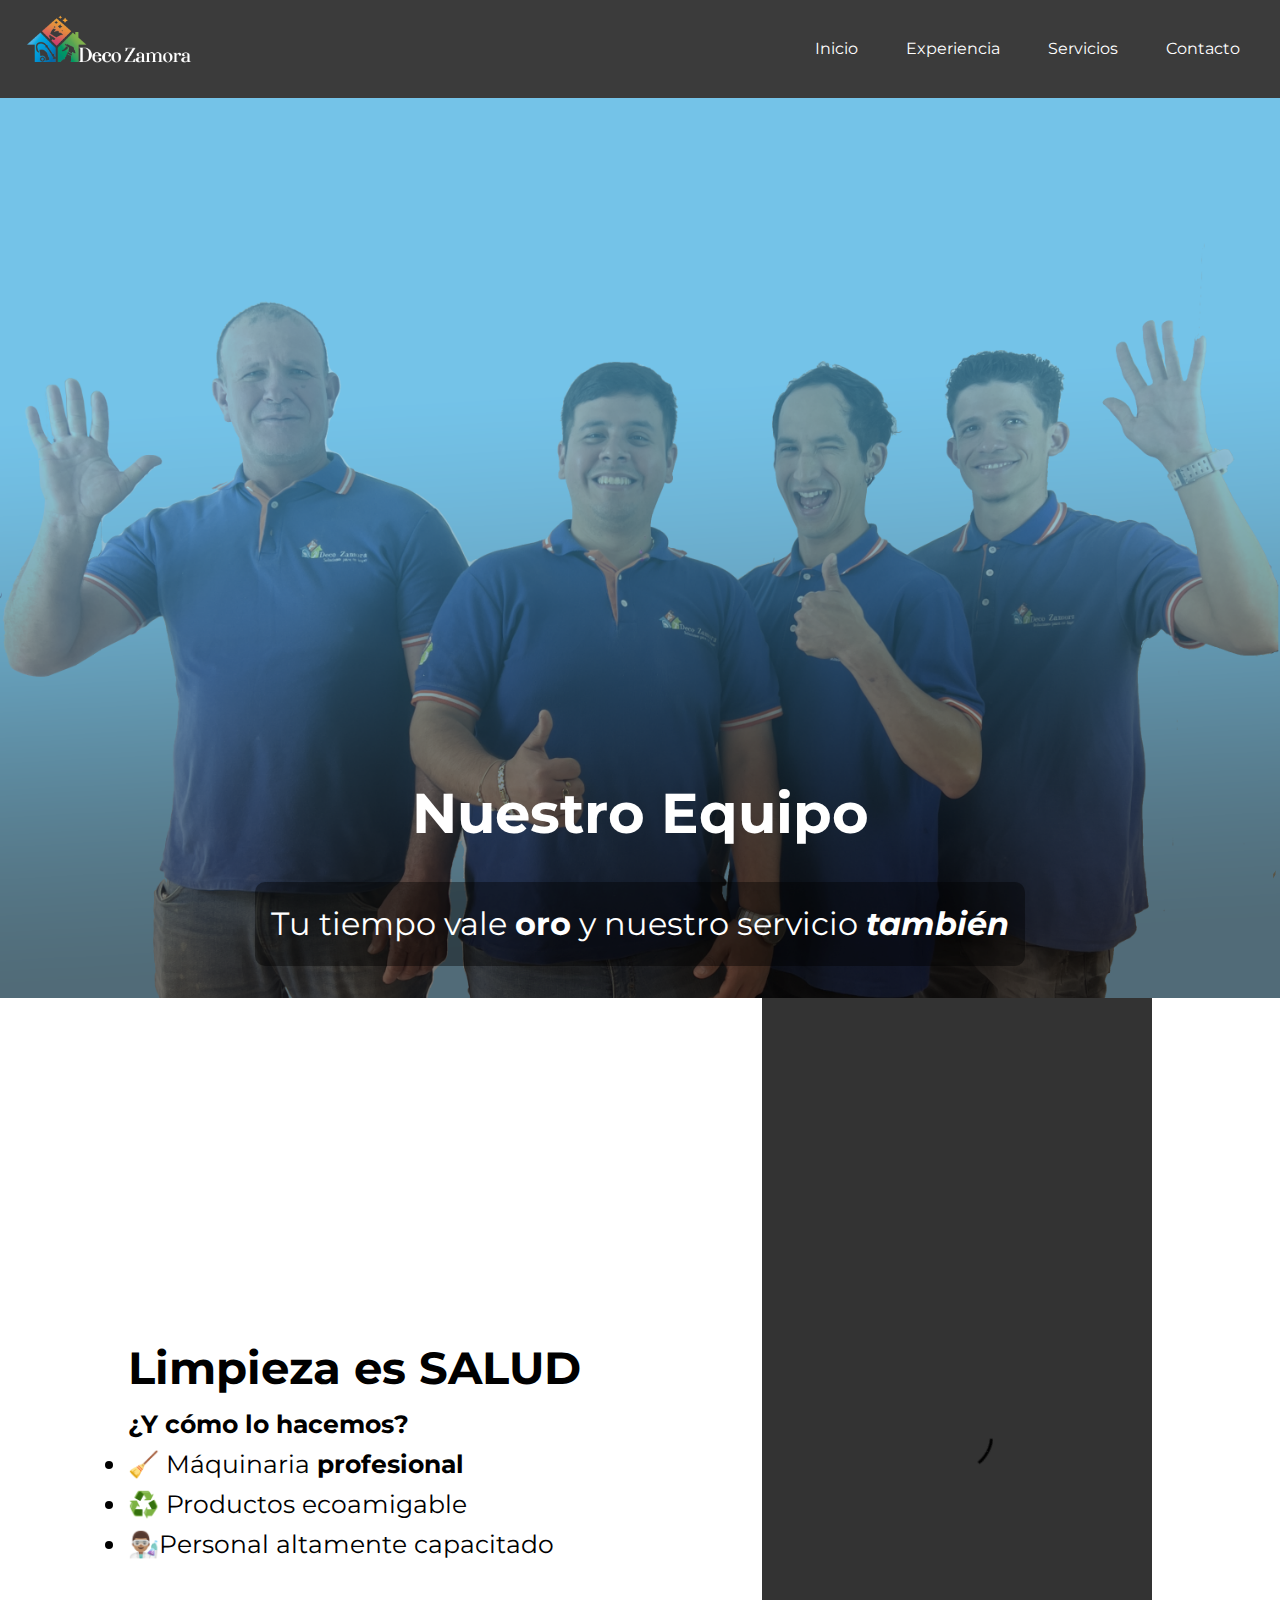
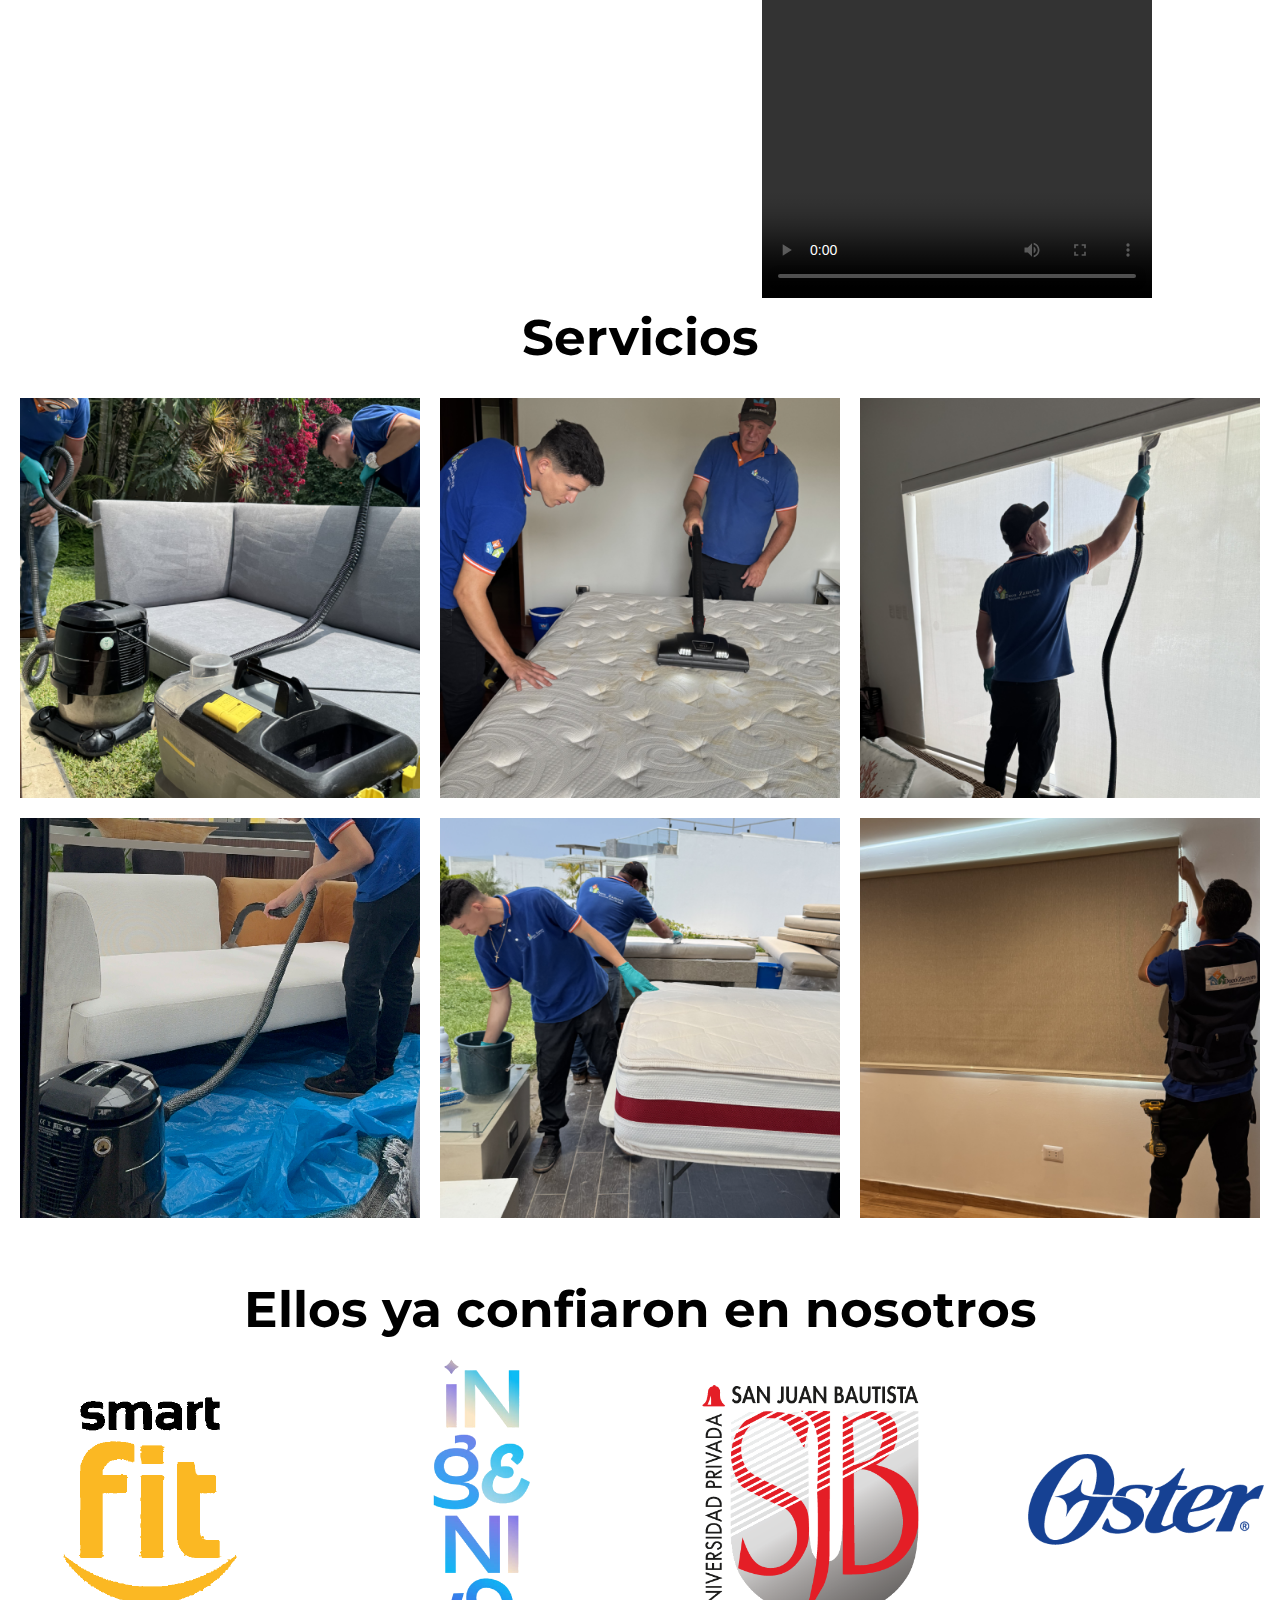
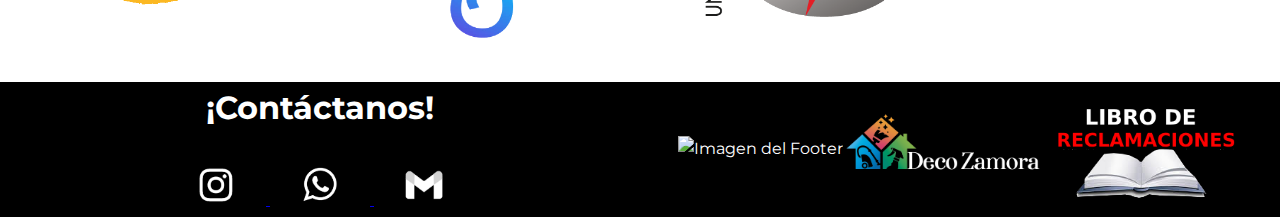
==== index.html @ 2dedcb6c "Update index.html" ====
<!DOCTYPE html>
<html lang="es">
<head>
    <meta charset="UTF-8">
    <meta name="viewport" content="width=device-width, initial-scale=1.0">
    <link href="https://fonts.googleapis.com/css2?family=Montserrat:ital,wght@0,100..900;1,100..900&display=swap" rel="stylesheet">
    <link rel="stylesheet" href="styles.css">
    <link rel="icon" href="favicon.png" type="image/x-icon">
    <title>DecoZamora - Soluciones para tu hogar</title>
</head>

<body>
    <header class="header">
        <div class="logo">
            <img src="DZMLOGO.png" alt="Logo">
        </div>
        <button class="hamburger" aria-label="Toggle menu">
            &#9776; <!-- Este es el símbolo de menú hamburguesa -->
        </button>
        <nav class="nav">
            <a href="#uno">Inicio</a>
            <a href="#dos">Experiencia</a>
            <a href="#tres">Servicios</a>
            <a href="#cuatro">Contacto</a>
        </nav>
    </header>
    <!-- Sección con fondo -->
    <section id="uno" class="hero">
        <div class="hero-text">
            <h1>Nuestro Equipo            </h1>
            <p>Tu tiempo vale <b>oro</b> y nuestro servicio  <b><i>también</i></b></p>
        </div>
    </section>

  <!-- Nueva sección: Experiencia -->
  <section id="dos" class="experiencia">
      <div class="experiencia-container">
          <div class="experiencia-text">
              <h1>Limpieza es SALUD</h1>
              <p><b>¿Y cómo lo hacemos?</b></p>
              <ul>
                  <li>🧹 Máquinaria <b>profesional</b> </li>
                  <li>♻️ Productos ecoamigable</li>
                  <li>👨🏽‍🔬Personal altamente capacitado </li>
              </ul>
          </div>
          <div class="experiencia-image">
              <video class="experiencia-image video" autoplay loop controls>
                    <source src="video.mp4" type="video/mp4">
                    Tu navegador no soporta videos HTML5
                </video>
          </div>
      </div>
  </section>

<!-- Nueva sección: Servicios -->
<section id="tres" class="LosServicios">
    <h1>Servicios</h1>
    <div class="grid-container">
        <div class="grid-item">
            <img src="lavad sillon.webp" alt="Lavado de muebles">
            <div class="overlay">Limpieza profunda</div>
        </div>
        <div class="grid-item">
            <img src="lavado colchon.webp" alt="Lavado de colchones">
            <div class="overlay">Lavado de Colchones</div>
        </div>
        <div class="grid-item">
            <img src="lavado cortinas.webp" alt="Aspirado de cortinas">
            <div class="overlay">Renovación de cortinas</div>
        </div>
        <div class="grid-item">
            <img src="lavado en int.webp" alt="Lavado de muebles en interior">
            <div class="overlay">Cuidamos tus espacios</div>
        </div>
        <div class="grid-item">
            <img src="lavadoext.webp" alt="Casa de playa">
            <div class="overlay">Limpieza de casas de playa</div>
        </div>
        <div class="grid-item">
            <img src="INSTROLLER2.webp" alt="Instalacion de rollers">
            <div class="overlay">Instalaciones de rollers</div>
        </div>
    </div>
</section>
<section id="cuatro" class="Afiliados">
    <div class="carousel-container">
        <H1>Ellos ya confiaron en nosotros</H1>
        <div class="carousel" id="carousel">            
            <img src="fit.webp" alt="Limpieza de gimnasio lavado de máquinas de ejercicios">
            <img src="ingenio.webp" alt="Lavado de disfraces botargas muñecos">
            <img src="SJB.webp" alt="Limpieza de equipos médicos y desinfección">
            <img src="OSTER.webp" alt="oster.com.pe">
            <img src="STAR.webp" alt="blue star group bsg.global">
            <img src="INANDES.webp" alt="inandes efinandes.com">
            <img src="DONAMERICO.webp" alt="don americo">
            <img src="marinacoast.webp" alt="marina coast marinacoastperu.com">
            <img src="CEPES.webp" alt="centro de estudios sociales cepes.org.pe">
            <img src="NEWELL.webp" alt="newel newellbrands">   
            <img src="VPC.webp" alt="Limpieza de lounge resort">
            <img src="aboga.webp" alt="Limpieza de oficinas">
            <img src="JP.webp" alt="limpieza de equipo deportivo">    
        </div>
    </div>
</section>
<!-- Nueva sección: Redes Sociales -->
<footer class="footer">
    <div class="footer-container">
        <div class="columna-izquierda">
            <div class="fila-superior">
                <h1>¡Contáctanos!</h1>
            </div>
            <div class="fila-inferior">
                <div class="columna">
                    <a href="https://www.instagram.com/deco_zamora?utm_source=ig_web_button_share_sheet&igsh=ZDNlZDc0MzIxNw==" target="_blank">
                    <img src="ITAGRAM.webp" alt="Imagen del Footer" class="rdicon">
                    </a>
                    
                    <a href="https://web.whatsapp.com/send/?phone=51988894062&text=Los+Necesito&type=phone_number&app_absent=0" target="_blank">
                    <img src="WAZAP.webp" alt="Imagen del Footer" class="rdicon">
                    </a>
               
                    <a href="https://mail.google.com/mail/?view=cm&fs=1&to=Decoracioneszamora@gmail.com&su=Asunto%20Ejemplo&body=Hola,%los%20necesito!!" target="_blank">
                    <img src="GMAIL.webp" alt="Contacto gmail" class="rdicon">
                    </a>
                </div>
            </div>
        </div>
        <div class="columna-derecha">
            <img src="ZMD.png" alt="Imagen del Footer" class="imagen-footer">
            
            <img src="DZMLOGO.png" alt="Imagen del Footer" class="imagen-footer">

            <a href="reclamos.html">
                <img src="reclama1.webp" alt="Realizar un reclamo" class="imagen-footer">
            </a>
        </div>
    </div>
</footer>
<script>
    
document.querySelector('.hamburger').addEventListener('click', function() {
    const nav = document.querySelector('.nav');
    nav.classList.toggle('active'); // Alterna la clase 'active' al hacer clic
});

document.querySelectorAll('.nav a').forEach(anchor => {
    anchor.addEventListener('click', function(e) {
        e.preventDefault(); // Evita el comportamiento predeterminado del enlace

        const targetId = this.getAttribute('href'); // Obtiene el ID del objetivo
        const targetElement = document.querySelector(targetId); // Selecciona el elemento objetivo

        // Desplazamiento suave
        targetElement.scrollIntoView({
            behavior: 'smooth', // Desplazamiento suave
            block: 'start' // Alineación al inicio de la sección
        });
    });
});

document.addEventListener("DOMContentLoaded", function() {
    let video = document.querySelector(".experiencia-image video");

    if (!video) return; // Evita errores si el video no está presente

    let observer = new IntersectionObserver(entries => {
        entries.forEach(entry => {
            if (entry.isIntersecting) {
                video.muted = true; // Asegura que el video esté silenciado (necesario en móviles)
                video.play().catch(error => console.log("No se pudo reproducir automáticamente:", error));
                observer.disconnect();
            }
        });
    });

    video.addEventListener("canplaythrough", () => {
        observer.observe(video);
    });
});

</script>
</body>
</html>
---- styles.css ----
* {
    margin: 0;
    padding: 0;
    box-sizing: border-box;
}



body {
    font-family: 'Montserrat', sans-serif;
    line-height: 1.6;
    overflow-x: hidden;
}

/* Header Responsive */
.header {
    display: flex;
    flex-wrap: wrap;
    align-items: center;
    justify-content: space-between;
    padding: 0rem 1.5rem;
    background-color: rgba(10, 10, 10, 0.8);
    position: relative;
}

.logo img {
    height: 90px;
    width: auto;
}

.nav {
    display: flex;
    gap: 1rem;
    flex-wrap: wrap;
    justify-content: center;
}

.nav a {
    color: white;
    text-decoration: none;
    font-size: 1rem;
    padding: 0.5rem 1rem;
    transition: all 0.3s ease;
}

.nav a:hover {
    background-color: #555;
    border-radius: 5px;
}
/* Ocultar el menú en móviles */
.nav {
    display: none; /* Oculta el menú por defecto */
}

/* Estilo del botón hamburguesa */
.hamburger {
    background: none;
    border: none;
    color: white;
    font-size: 2rem; /* Tamaño del icono */
    cursor: pointer;
}

/* Mostrar el menú cuando se activa */
.nav.active {
    display: flex; /* Muestra el menú cuando se activa */
    flex-direction: column; /* Coloca los enlaces uno debajo del otro */
}

/* Ajustes para el menú en móviles */
@media (max-width: 768px) {
    .nav {
        width: 100%; /* Asegura que ocupe todo el ancho */
        background-color: rgba(10, 10, 10, 0.8); /* Fondo del menú */
        position: absolute; /* Posiciona el menú sobre otros elementos */
        top: 98px; /* Ajusta según la altura del header */
        left: 0;
        z-index: 1000; /* Asegura que esté por encima de otros elementos */
        display: none; /* Oculta por defecto */
        padding: 1rem; /* Espaciado interno */
        border-radius: 5px; /* Esquinas redondeadas */
    }

    .nav a {
        padding: 0.5rem; /* Espaciado interno para los enlaces en móviles */
        text-align: center; /* Centra el texto en los enlaces */
    }
}/* Ocultar el menú hamburguesa en pantallas grandes */
@media (min-width: 768px) {
    .hamburger {
        display: none; /* Oculta el botón en pantallas grandes */
    }

    .nav {
        display: flex !important; /* Asegura que el menú esté siempre visible en desktop */
        flex-direction: row;
        gap: 1rem;
    }
}
html {
    scroll-behavior: smooth; /* Aplica desplazamiento suave a toda la página */
}

/* Hero Section */
.hero {
    background-image: url('PTDFELI.png');
    background-size: cover;
    background-position: center;
    min-height: 100vh;
    display: flex;
    flex-direction: column;
    justify-content:end;
    align-items: center;
    padding: 2rem;
    text-align: center;
}

.hero-text h1 {
    font-size: 2.5rem;
    color: white;
    margin-bottom: 1.5rem;
    font-weight: 700;
}

.hero-text p {
    font-size: 1.5rem;
    color: white;
    background-color: rgba(0, 0, 0, 0.4);
    border-radius: 10px;
    padding: 1rem;
    max-width: 800px;
    margin: 0 auto;
}

/* Contenedor principal */
.experiencia {
    height: 100vh;
    display: flex;
    align-items: center;
    justify-content: center;
    padding: 0;
}

/* Asegurar que el contenido se distribuya correctamente */
.experiencia-container {
    display: flex;
    flex-direction: row; /* Elementos en fila */
    width: 80vw; /* Limita el ancho para que no ocupe toda la pantalla */
    max-width: 1200px; /* Evita que se estire demasiado en pantallas grandes */
    height: 100vh;
    justify-content: center;
    align-items: center;
    gap: 2rem; /* Espacio entre el texto y el video */
}

/* Ajuste del texto */
.experiencia-text {
    flex: 1;
    display: flex;
    flex-direction: column;
    justify-content: center;
    text-align: left;
}
.experiencia-text h1 {
     font-size: 4rem; /* Ajuste del tamaño del título en móviles */
        font-size: 45px;
   }
.experiencia-text p,
.experiencia-text ul {
        font-size: 2.5rem; /* Ajuste del tamaño del texto en móviles */
        font-size: 25px;
    }

.experiencia-text ul{
        text-align: left;
    }
/* Ajuste del video */
.experiencia-image {
    flex: 1;
    display: flex;
    justify-content: center;
    align-items: center;
    overflow: hidden;
}

/* Ajuste del video para que se escale correctamente */
.experiencia-image video {
    height: 100vh;
    width: auto; /* Mantiene la proporción */
    max-width: 100%; /* Evita que sobresalga */
    object-fit: cover;
}
.boton-sonido {
        position: absolute;
        bottom: 20px;
        left: 50%;
        transform: translateX(-50%);
        background: rgba(0, 0, 0, 0.7);
        color: white;
        border: none;
        padding: 10px 20px;
        cursor: pointer;
        font-size: 16px;
        border-radius: 5px;
    }
/* Responsivo para móviles */
@media (max-width: 768px) {
    .experiencia-container {
        flex-direction: column; /* Pila el texto y video en móviles */
        width: 100%;
        text-align: center;
    }

    .experiencia-text {
        width: 100%;
        text-align: center;
    }

    .experiencia-image {
        width: 100%;
        height: 50vh;
    }

    .experiencia-image video {
        width: 100%;
        height: 100%;
    }

    .experiencia-text h1 {
        font-size: 2.5rem; /* Ajuste del tamaño del título en móviles */
    }

    .experiencia-text p,
    .experiencia-text ul {
        font-size: 1rem; /* Ajuste del tamaño del texto en móviles */
    }
}

/* Carrusel */
.carousel-container {
    width: 100%;
    overflow: hidden;
    padding: 2rem 0;
    text-align: center;
}

.carousel-container h1{
    font-size: 50px;
}
.carousel {
    display: flex;
    animation: scroll 20s linear infinite;
    gap: 2rem;
}

.carousel:hover {
    animation-play-state: paused;
}

.carousel img {
    width: 250px;
    height: 250px;
    object-fit: cover;
    border-radius: 10px;
    transition: transform 0.3s ease;
}

.carousel img:hover {
    transform: scale(1.05);
}

@keyframes scroll {
    0% { transform: translateX(0); }
    100% { transform: translateX(-50%); }
}

/* Client Section */
.clientes {
    padding: 4rem 2rem;
}

.clientes-container {
    display: grid;
    grid-template-columns: repeat(auto-fit, minmax(300px, 1fr));
    gap: 2rem;
    justify-content: center;
}

.cliente {
    text-align: center;
    padding: 1.5rem;
    background: #f8f9fa;
    border-radius: 10px;
}

.cliente img {
    width: 100%;
    max-width: 450px;
    height: 250px;
    object-fit: cover;
    border-radius: 8px;
}

.cliente p {
    margin-top: 1rem;
    font-size: 1.1rem;
}

/* Footer */
.footer {
    background-color: #000;
    color: white;
}

.footer-container {
    display: grid;
    grid-template-columns: repeat(auto-fit, minmax(300px, 1fr));
}

.columna-izquierda {
    display: flex;
    flex-direction: column;
    gap: 2rem;
    text-align: center;
}

.fila-inferior {
    display: flex;
    gap: 1rem;
    justify-content: center;
}

.rdicon {
    width: 40px;
    height: 40px;
    transition: transform 0.3s ease;
    margin-left: 30px;
    margin-right: 30px;
}

.rdicon:hover {
    transform: scale(1.1);
}

.columna-derecha {
    flex: 1; /* Ocupa el espacio disponible en la columna derecha */
    display: flex;
    justify-content: center; /* Centra horizontalmente el contenido */
    align-items: center; /* Centra verticalmente el contenido */
}

.imagen-footer1 {
    width: auto; /* Escala la imagen al ancho disponible */
    height: 200px; /* Mantiene la proporción de aspecto de la imagen */
    padding-right: 120px;
}

.imagen-footer1 {
    width: auto; /* Escala la imagen al ancho disponible */
    height: 150px; /* Mantiene la proporción de aspecto de la imagen */
    padding-right: 120px;
}

.imagen-footer {
    max-width: 200px;
    height: auto;
}
.LosServicios h1{
    text-align: center;
    font-size: 50px;
}

.grid-container {
    display: grid;
    grid-template-columns: repeat(3, 1fr);
    gap: 20px;
    padding: 20px;
}
.grid-item {
    position: relative;
    width: 100%;
    max-width: 450px;
    height: auto;
    aspect-ratio: 1 / 1;
    overflow: hidden;
    margin: auto;
}
.grid-item img {
    width: 100%;
    height: 100%;
    object-fit: cover;
    transition: filter 0.3s ease-in-out;
}
.grid-item:hover img {
    filter: blur(5px);
}
.overlay {
    position: absolute;
    top: 50%;
    left: 50%;
    transform: translate(-50%, -50%);
    color: white;
    font-size: 24px;
    font-weight: bold;
    opacity: 0;
    transition: opacity 0.3s ease-in-out;
}
.grid-item:hover .overlay {
    opacity: 1;
}
@media (max-width: 1024px) {
    .grid-container {
        grid-template-columns: repeat(2, 1fr);
    }
}
@media (max-width: 768px) {
    .grid-container {
        grid-template-columns: repeat(1, 1fr);
    }
}


/* Media Queries */
@media (min-width: 768px) {
    .hero-text h1 {
        font-size: 3.5rem;
    }
    
    .hero-text p {
        font-size: 2rem;
    }
    
    .experiencia-container {
        flex-direction: row;
        gap: 4rem;
    }
    
    .experiencia-text {
        order: 1;
    }
    
    .experiencia-image {
        order: 2;
        width: 100%; /* Escala la imagen al ancho disponible de la columna */
        max-width: 400px; /* Ancho máximo de la imagen */
        height: auto; /* Mantiene la proporción de aspecto de la imagen */
        margin-left: 10px; /* Espacio entre la imagen y la columna izquierda */
    }
    
    .carousel img {
        width: 300px;
        height: 300px;
    }
}

@media (max-width: 480px) {
    .nav {
        flex-direction: column;
        text-align: center;
    }
    
    .hero-text h1 {
        font-size: 2rem;
    }
    
    .hero-text p {
        font-size: 1.2rem;
    }
    
    .fila-inferior {
        grid-template-columns: 1fr;
    }
    
    .carousel {
        gap: 1rem;
    }
    
    .carousel img {
        width: 200px;
        height: 200px;
    }
    }

    /* Media Query para dispositivos móviles */

@media (max-width: 768px) {
    .columna-derecha {
        display: flex;
        justify-content: center;
        align-items: center;
        gap: 5px; /* Espaciado entre imágenes */
        flex-wrap: wrap;
    }

    .imagen-footer {
        max-width: 100px; /* Controlamos el tamaño máximo */
        height: auto; /* Mantiene la proporción */
    }
}
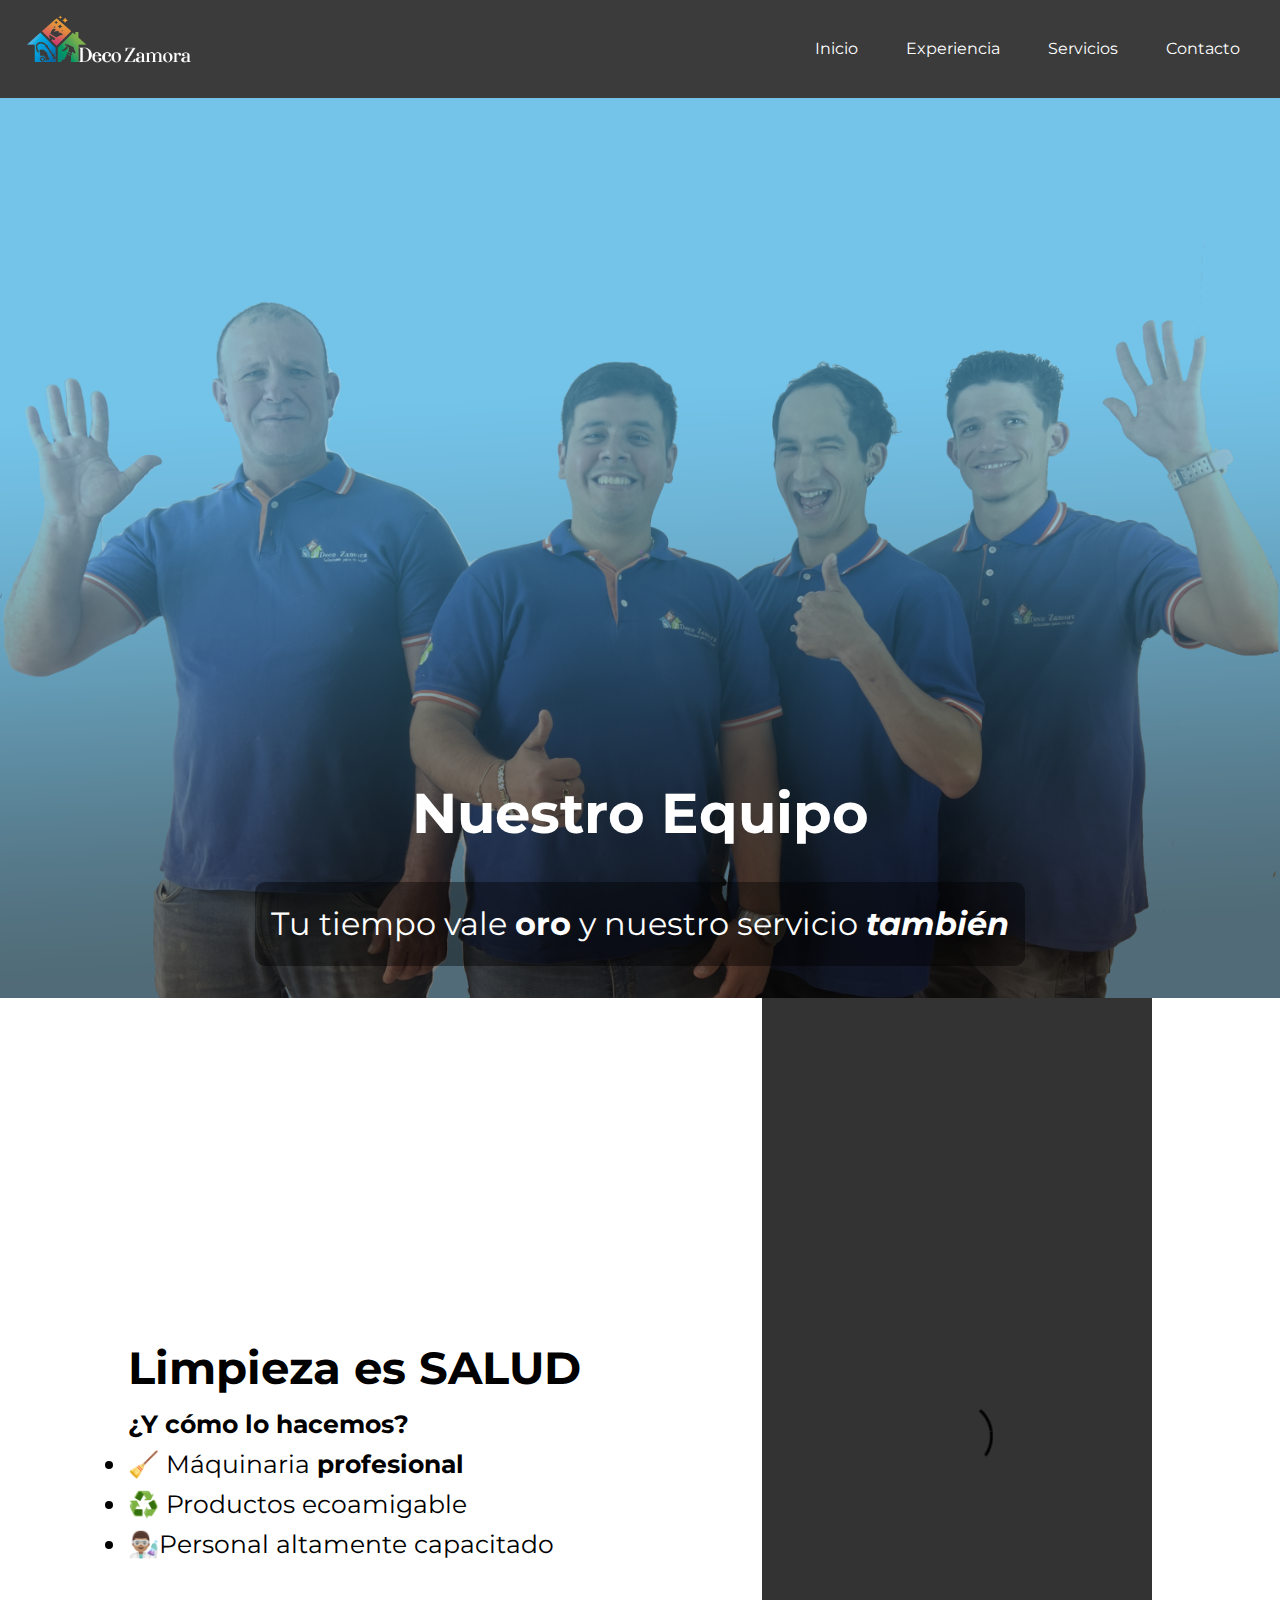
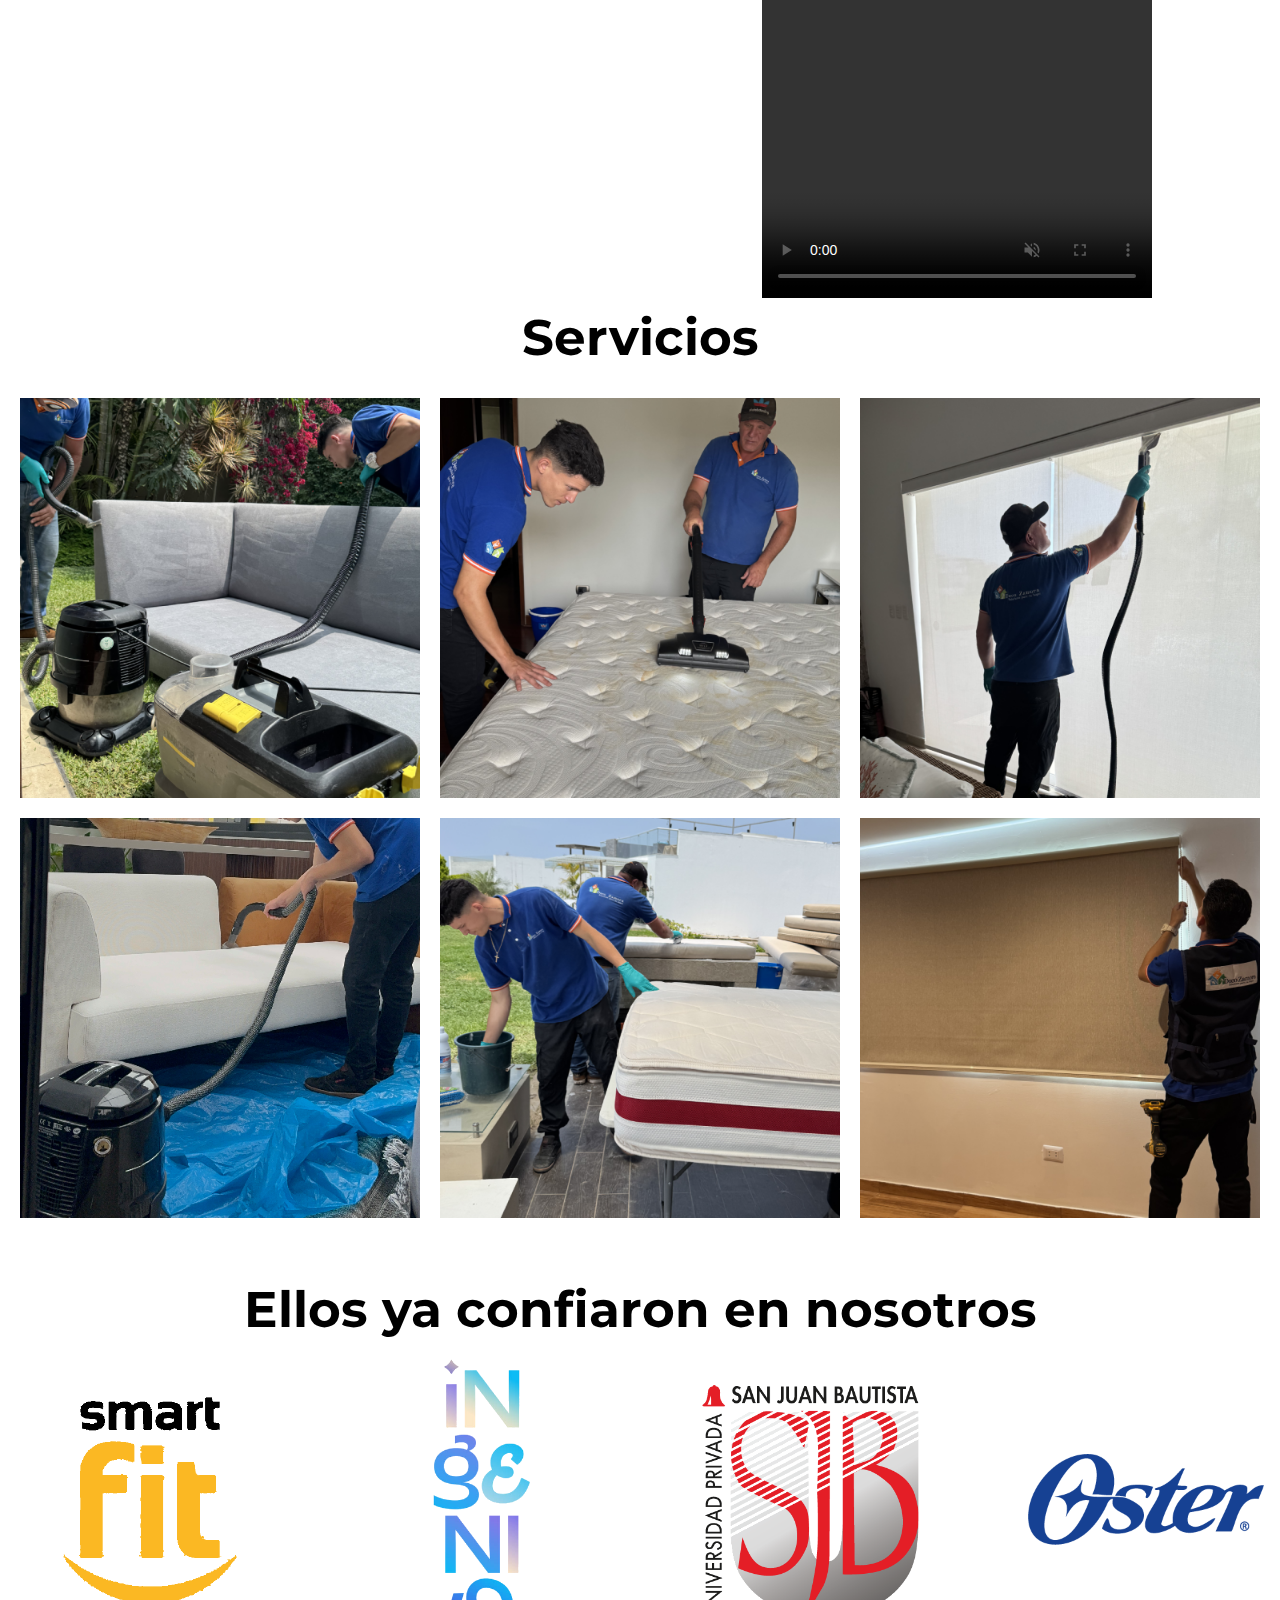
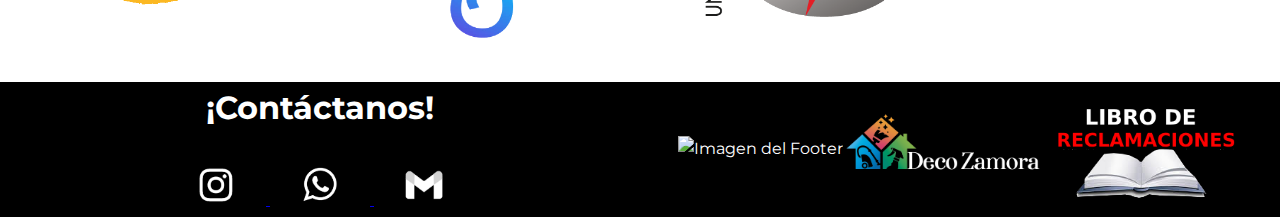
==== commit 310cfa73: "Update index.html" ====
--- a/index.html
+++ b/index.html
@@ -45,7 +45,7 @@
               </ul>
           </div>
           <div class="experiencia-image">
-              <video class="experiencia-image video" autoplay loop controls>
+              <video class="experiencia-image video" autoplay loop muted controls>
                     <source src="video.mp4" type="video/mp4">
                     Tu navegador no soporta videos HTML5
                 </video>
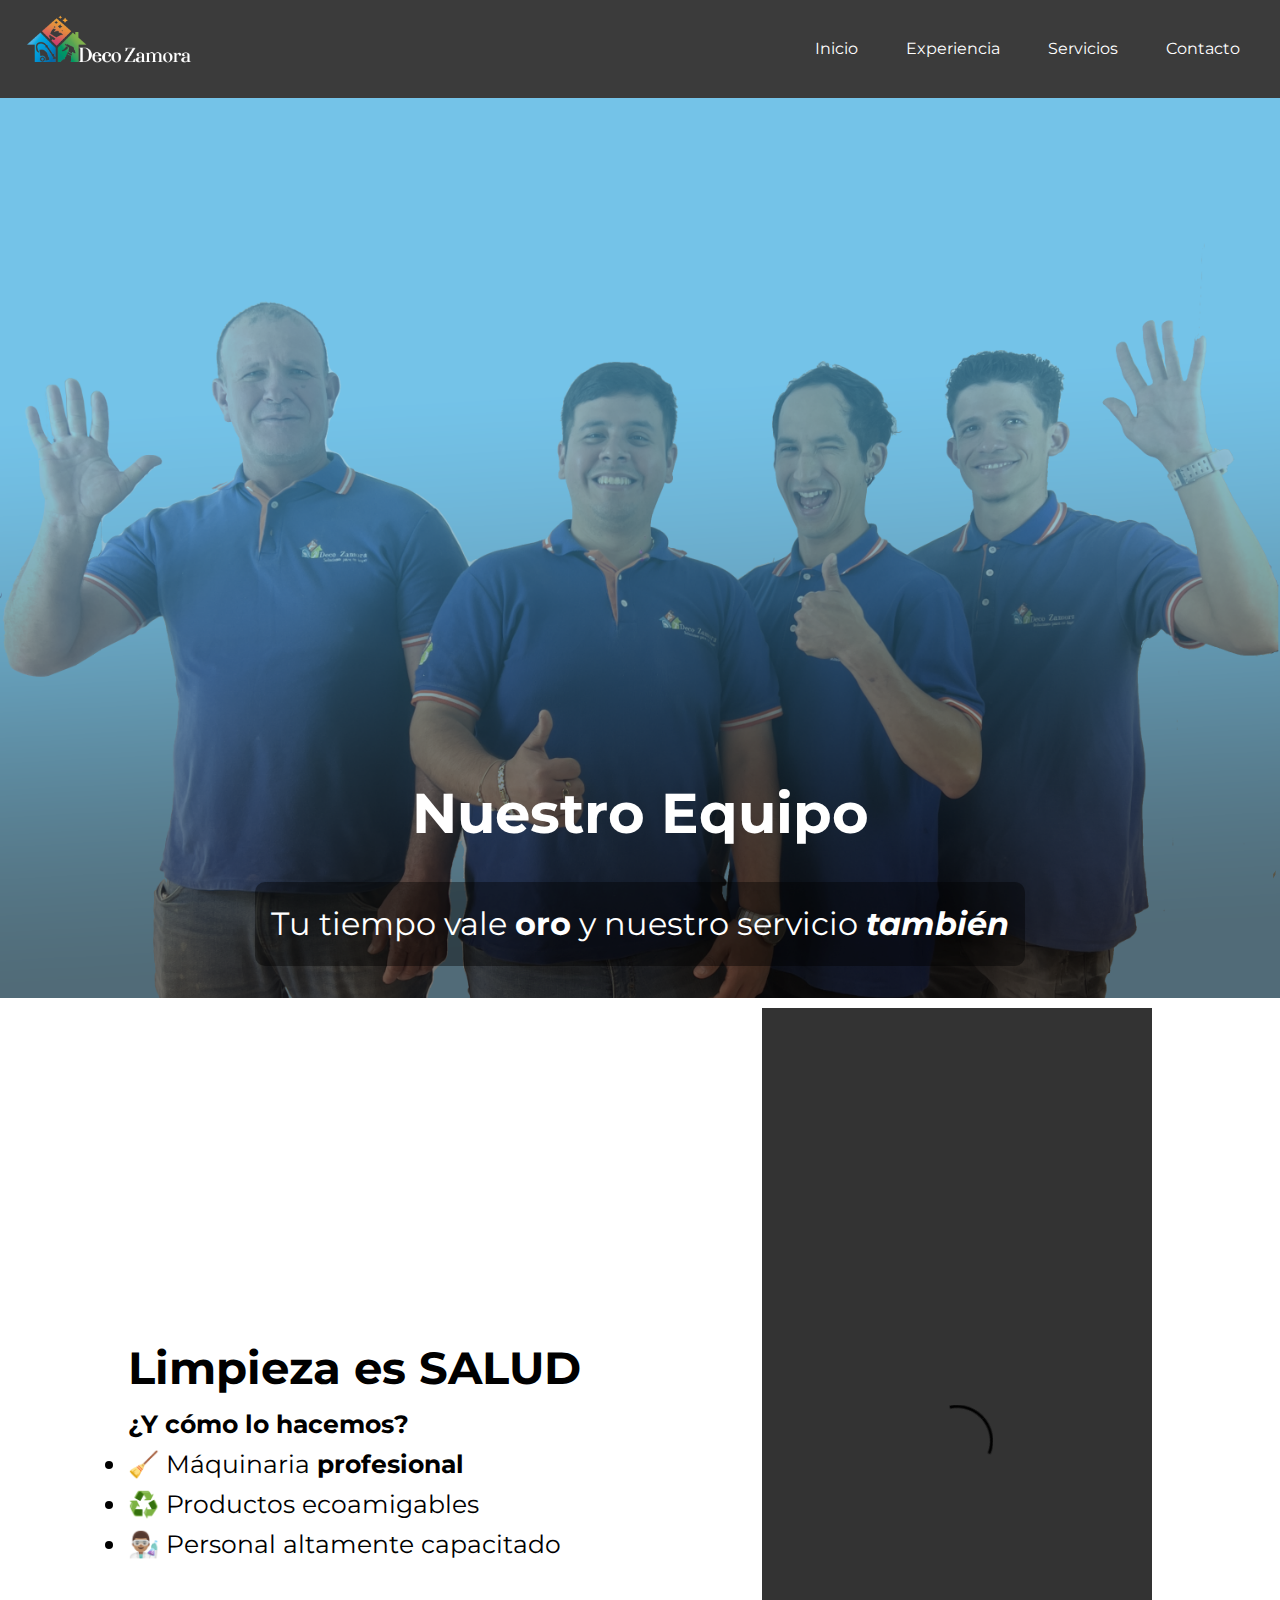
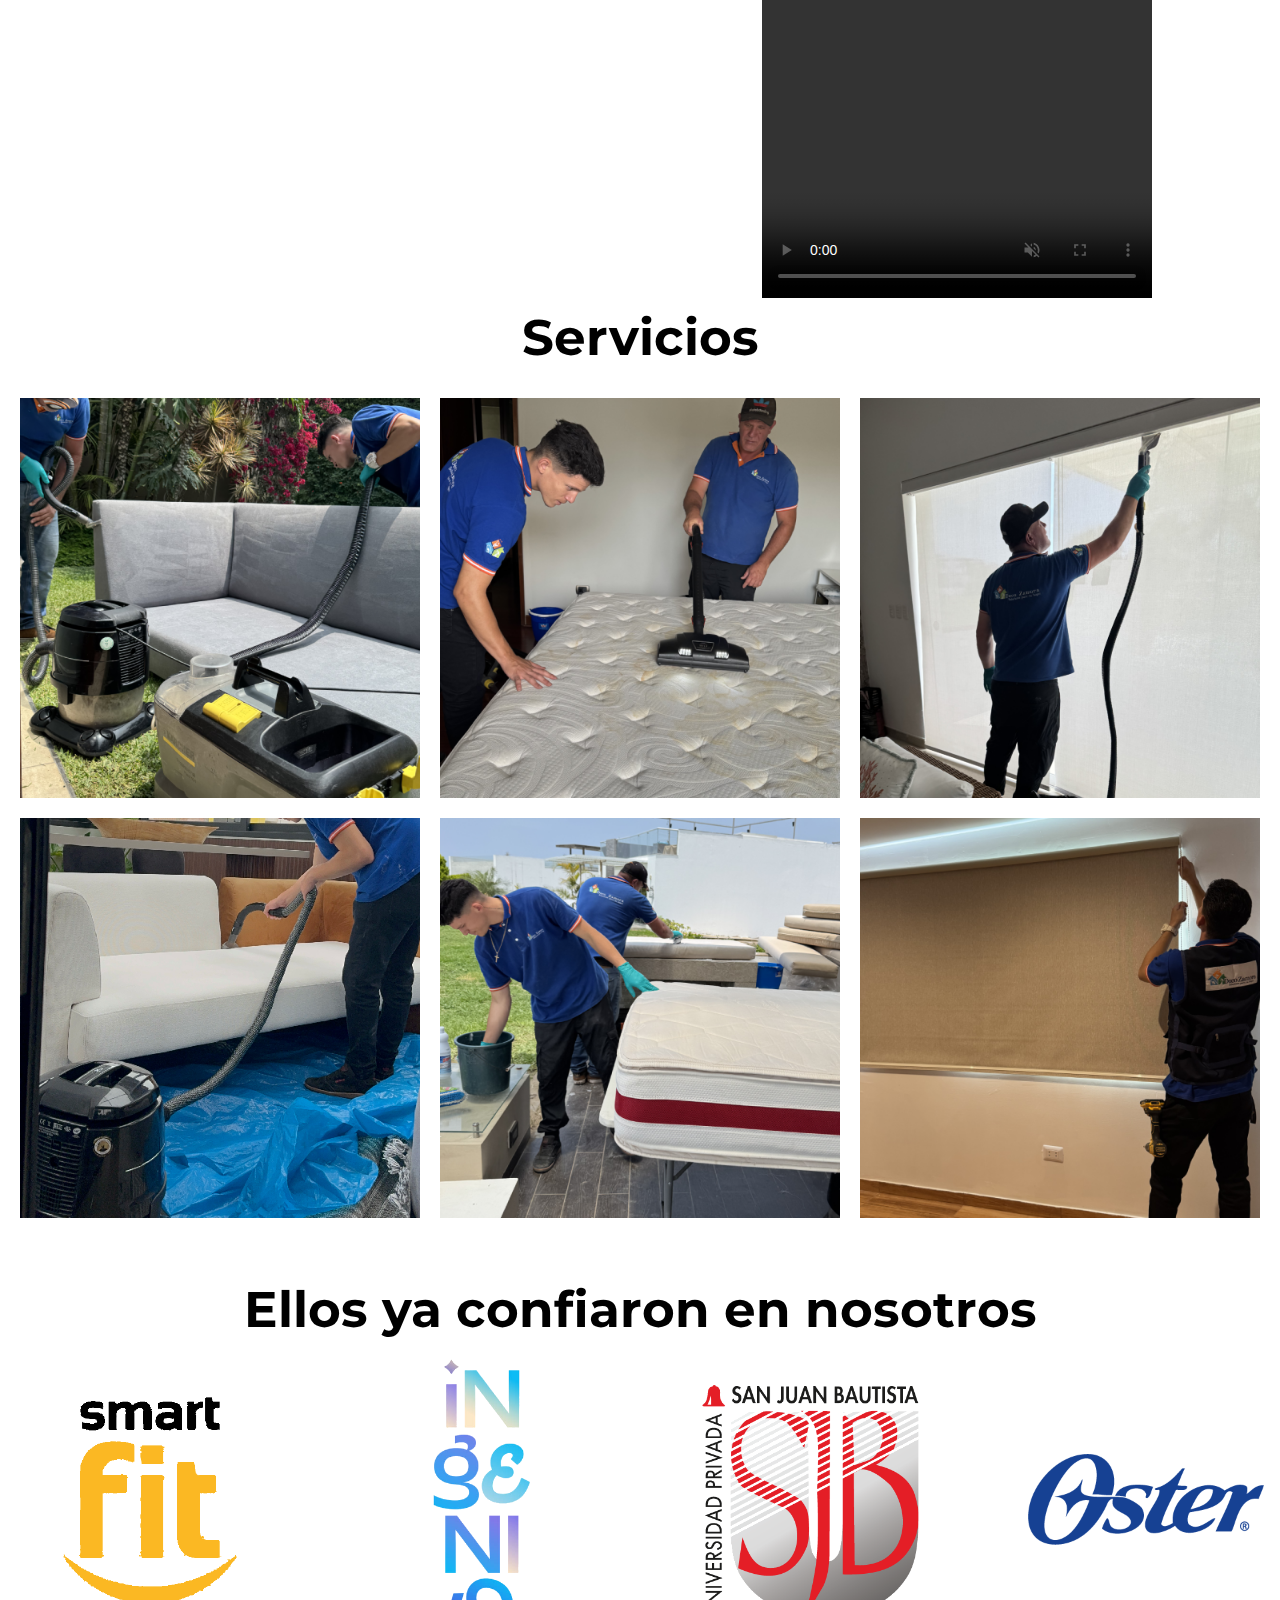
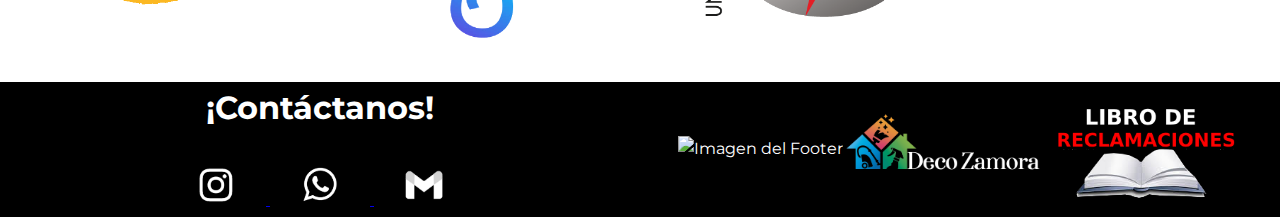
==== commit 6f2d892d: "Update index.html" ====
--- a/index.html
+++ b/index.html
@@ -40,8 +40,8 @@
               <p><b>¿Y cómo lo hacemos?</b></p>
               <ul>
                   <li>🧹 Máquinaria <b>profesional</b> </li>
-                  <li>♻️ Productos ecoamigable</li>
-                  <li>👨🏽‍🔬Personal altamente capacitado </li>
+                  <li>♻️ Productos ecoamigables</li>
+                  <li>👨🏽‍🔬 Personal altamente capacitado </li>
               </ul>
           </div>
           <div class="experiencia-image">
--- a/styles.css
+++ b/styles.css
@@ -189,6 +189,7 @@
     width: auto; /* Mantiene la proporción */
     max-width: 100%; /* Evita que sobresalga */
     object-fit: cover;
+    padding-top: 10px;
 }
 .boton-sonido {
         position: absolute;
@@ -451,6 +452,10 @@
         width: 300px;
         height: 300px;
     }
+    
+    .carousel-container h1{
+    font-size: 50px;
+}
 }
 
 @media (max-width: 480px) {
@@ -473,6 +478,9 @@
     
     .carousel {
         gap: 1rem;
+    }
+    .carousel-container h1{
+    font-size: 25px;
     }
     
     .carousel img {
@@ -491,7 +499,9 @@
         gap: 5px; /* Espaciado entre imágenes */
         flex-wrap: wrap;
     }
-
+    .carousel-container h1{
+    font-size: 25px;
+}
     .imagen-footer {
         max-width: 100px; /* Controlamos el tamaño máximo */
         height: auto; /* Mantiene la proporción */
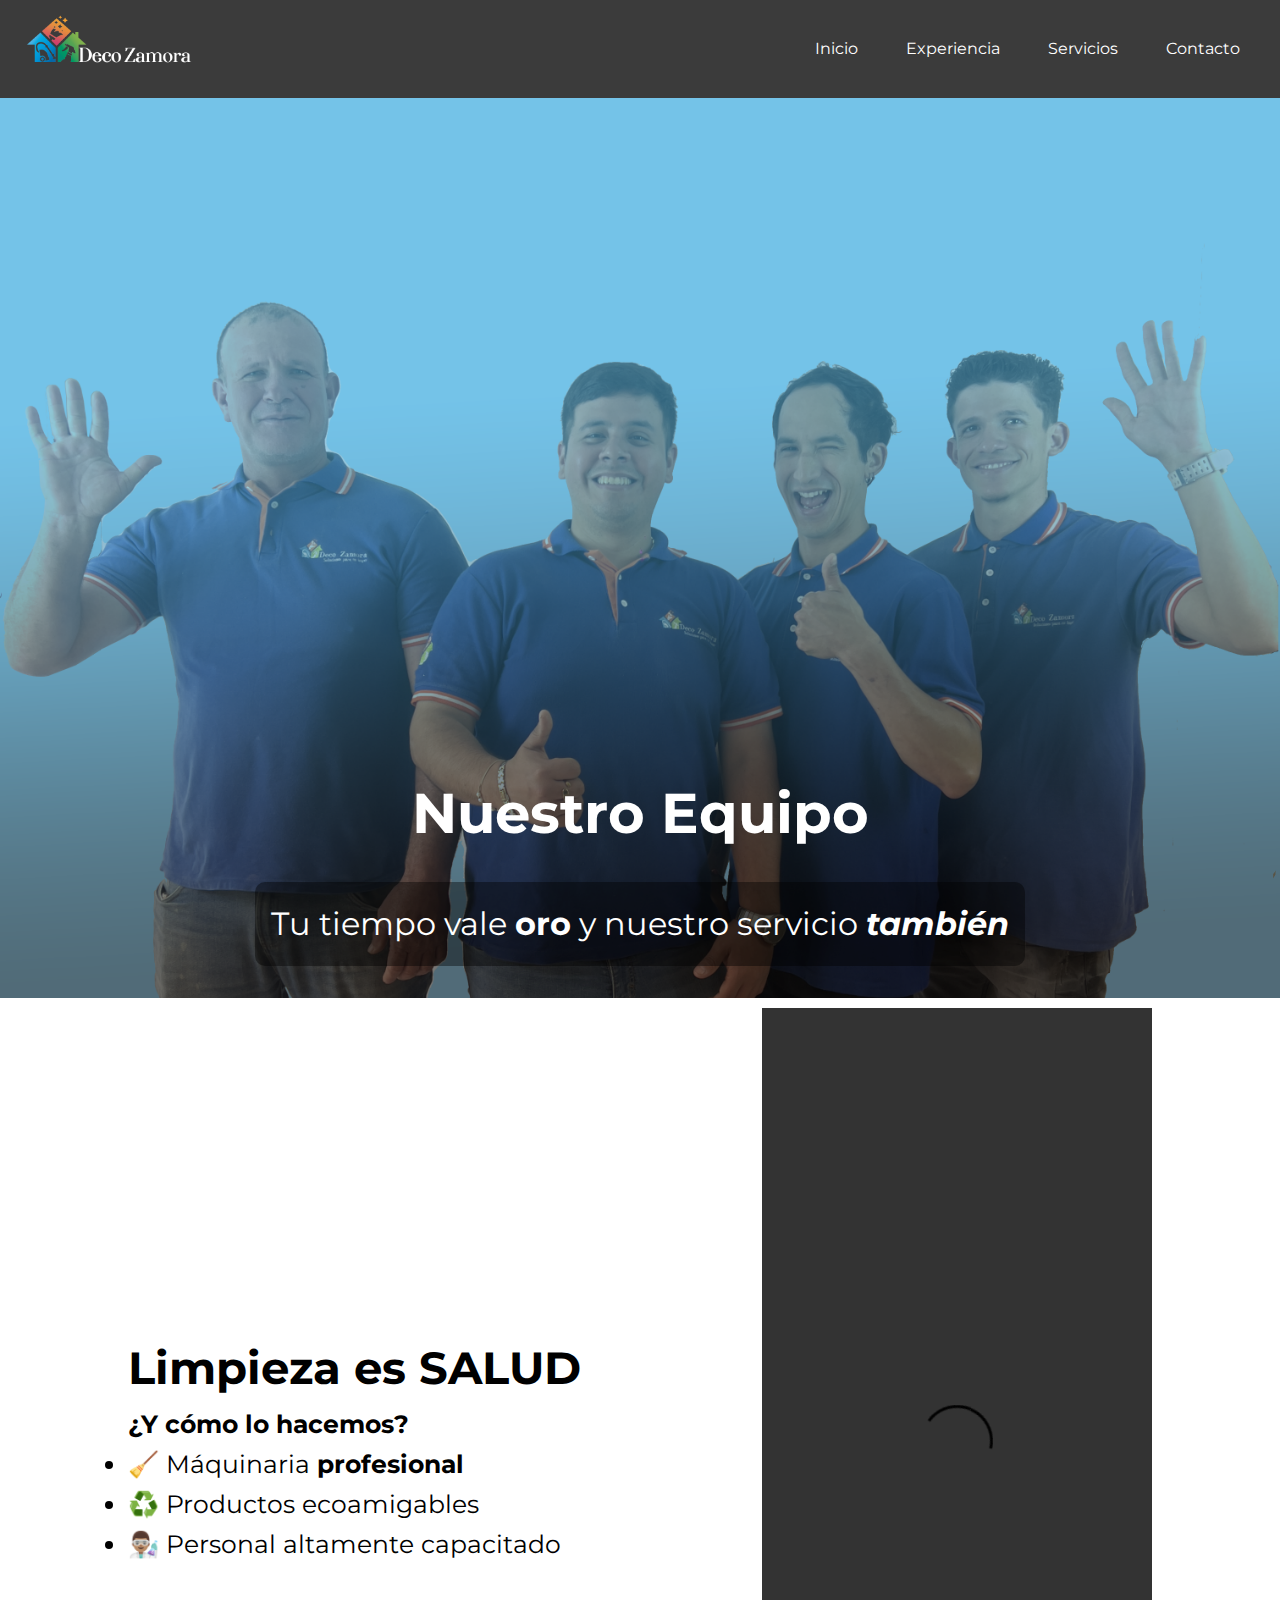
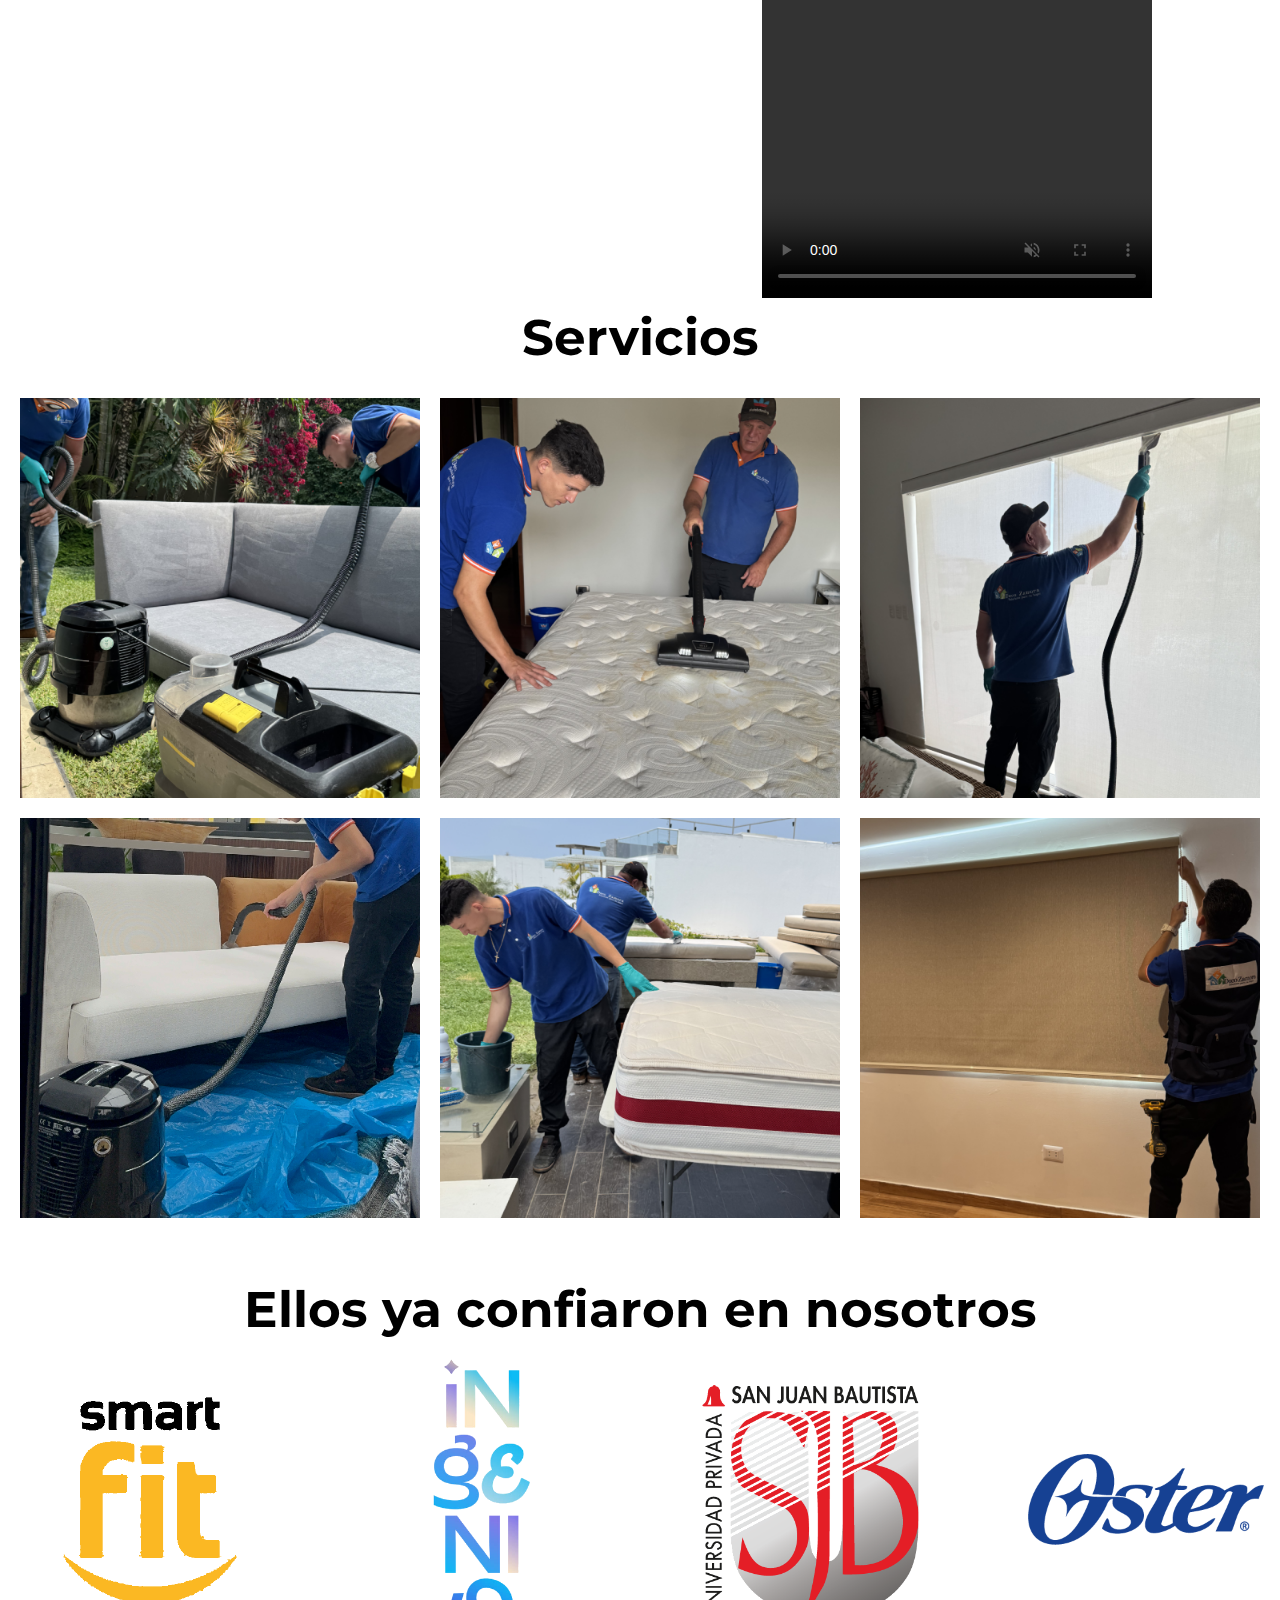
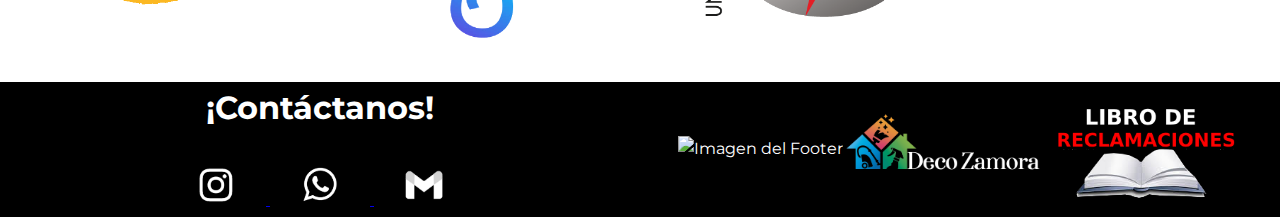
==== commit bedca5b2: "Update index.html" ====
--- a/index.html
+++ b/index.html
@@ -3,6 +3,9 @@
 <head>
     <meta charset="UTF-8">
     <meta name="viewport" content="width=device-width, initial-scale=1.0">
+    <meta name="description" content="Deco Zamora es una empresa de decoración innovadora que ofrece soluciones creativas y personalizadas para eventos, interiores y exteriores.">
+    <meta name="keywords" content="decoración, eventos, soluciones creativas, decoración personalizada, Deco Zamora, Lavado, Limpieza, Lavado de colchones, renovación de colchones">
+    <meta name="author" content="Deco Zamora">
     <link href="https://fonts.googleapis.com/css2?family=Montserrat:ital,wght@0,100..900;1,100..900&display=swap" rel="stylesheet">
     <link rel="stylesheet" href="styles.css">
     <link rel="icon" href="favicon.png" type="image/x-icon">
--- a/styles.css
+++ b/styles.css
@@ -453,9 +453,6 @@
         height: 300px;
     }
     
-    .carousel-container h1{
-    font-size: 50px;
-}
 }
 
 @media (max-width: 480px) {
@@ -478,9 +475,6 @@
     
     .carousel {
         gap: 1rem;
-    }
-    .carousel-container h1{
-    font-size: 25px;
     }
     
     .carousel img {
@@ -500,7 +494,7 @@
         flex-wrap: wrap;
     }
     .carousel-container h1{
-    font-size: 25px;
+    font-size: 35px;
 }
     .imagen-footer {
         max-width: 100px; /* Controlamos el tamaño máximo */
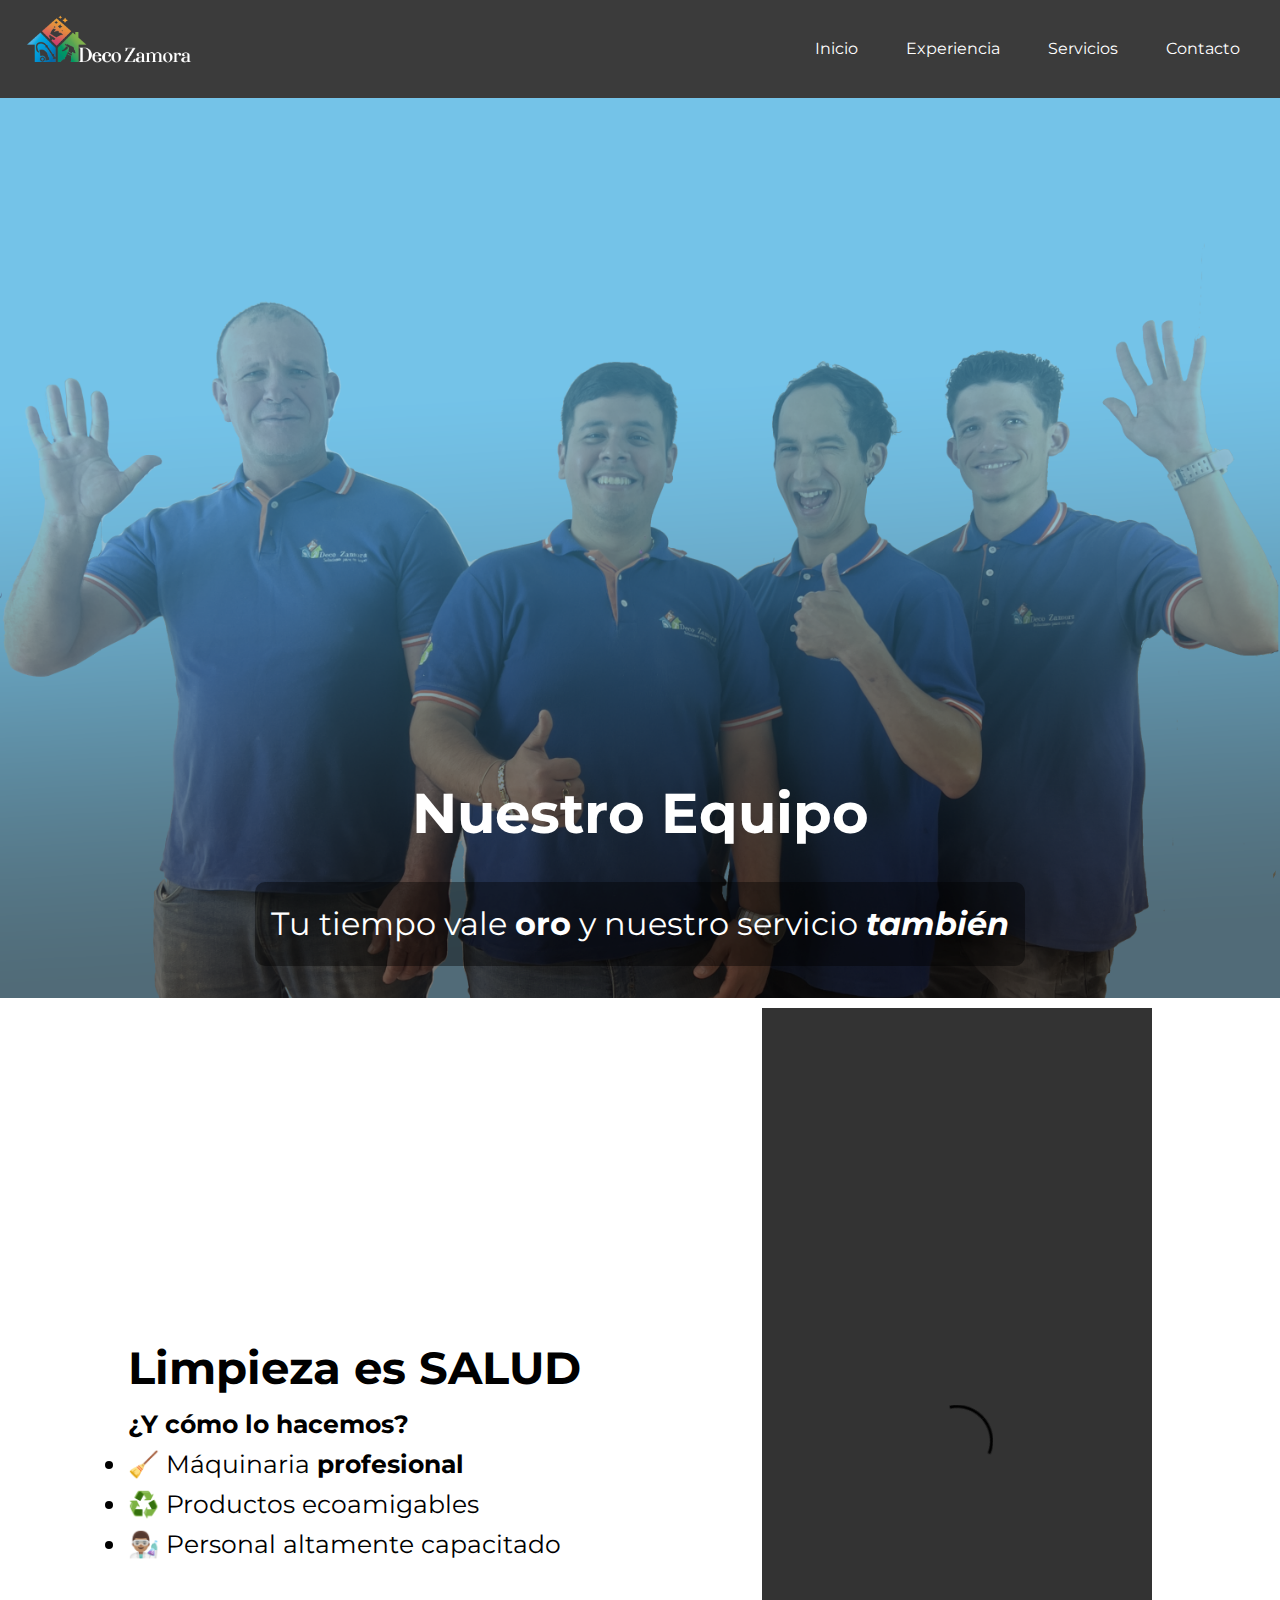
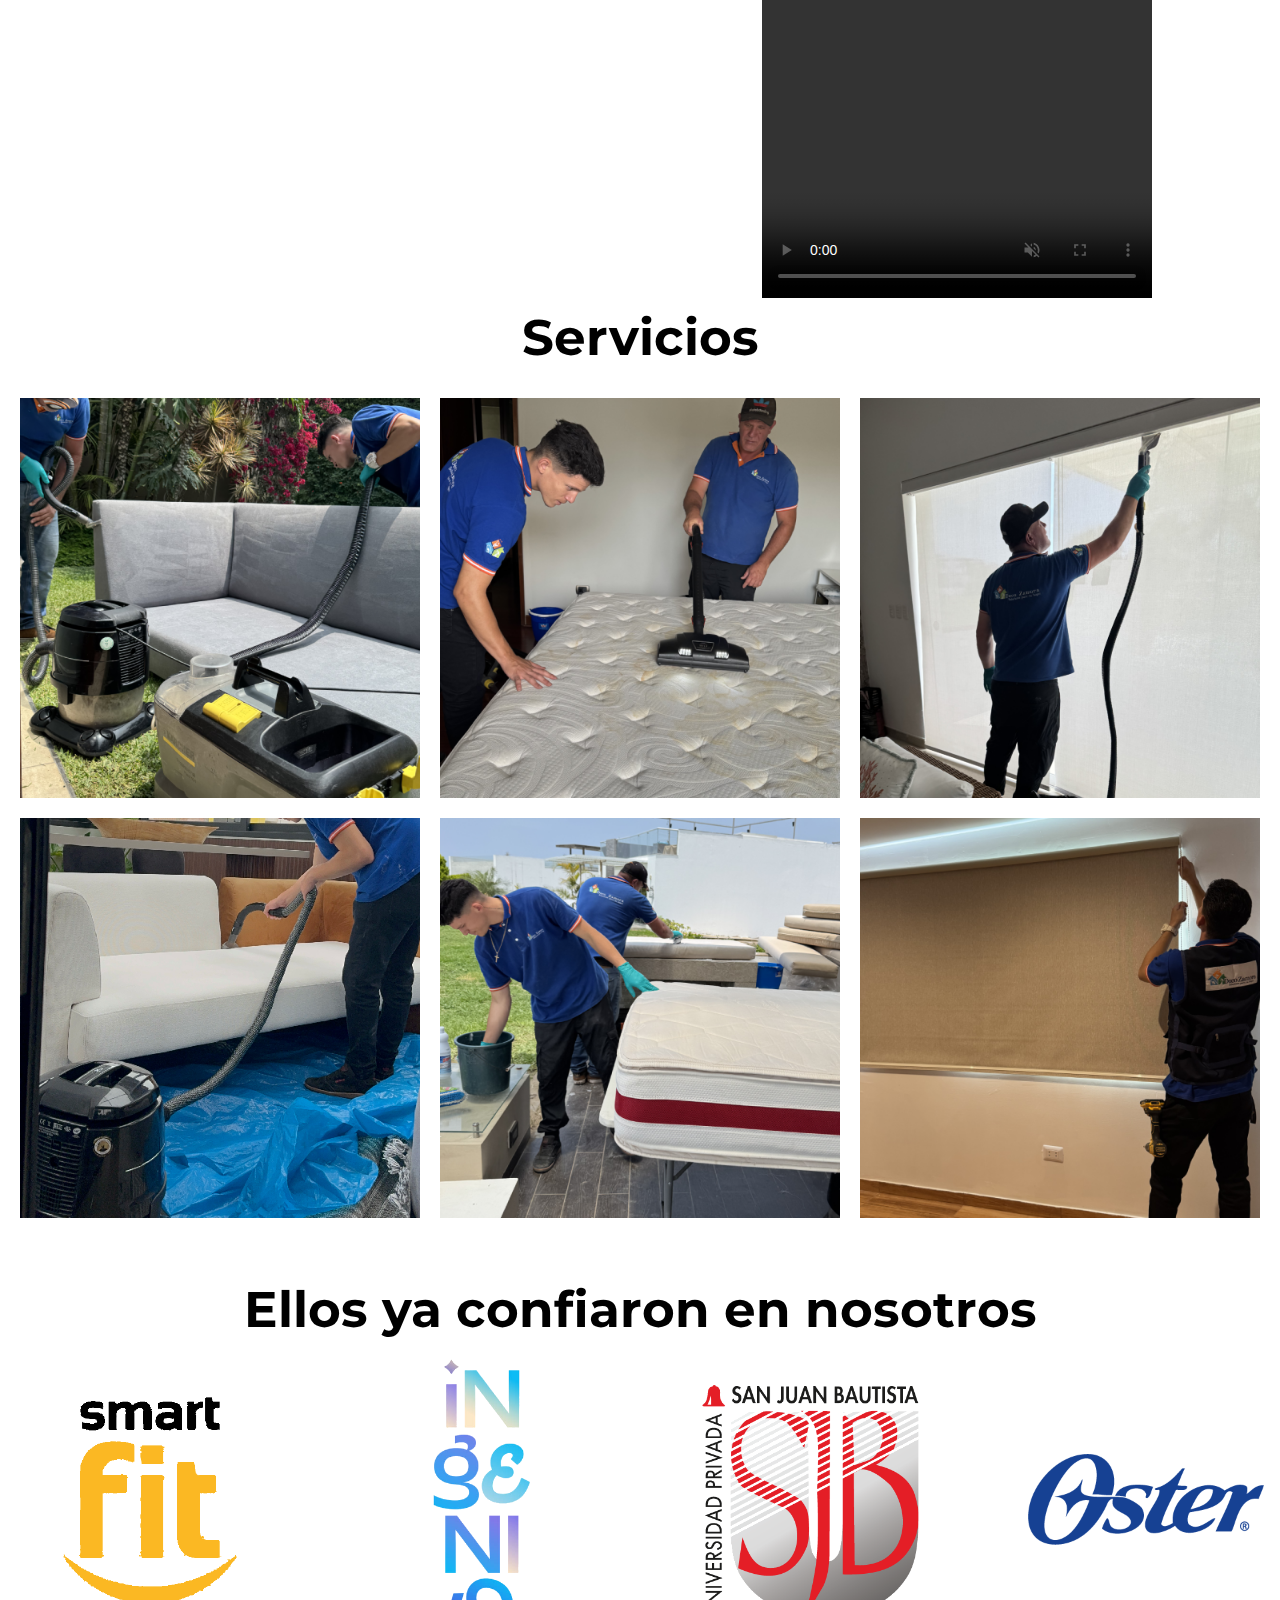
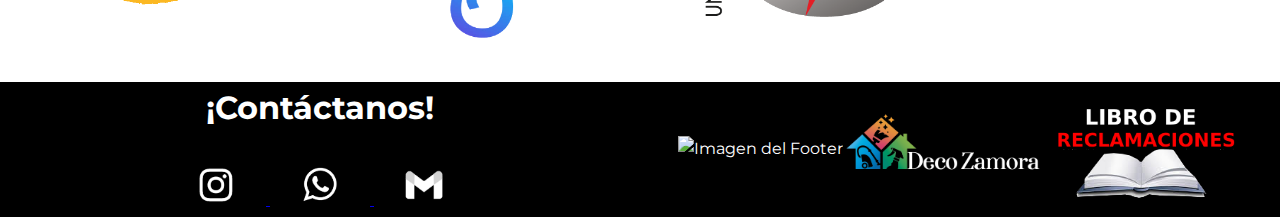
==== commit f4c802a3: "Update index.html" ====
--- a/index.html
+++ b/index.html
@@ -8,7 +8,7 @@
     <meta name="author" content="Deco Zamora">
     <link href="https://fonts.googleapis.com/css2?family=Montserrat:ital,wght@0,100..900;1,100..900&display=swap" rel="stylesheet">
     <link rel="stylesheet" href="styles.css">
-    <link rel="icon" href="favicon.png" type="image/x-icon">
+    <link rel="icon" href="favicon.ico" type="image/x-icon">
     <title>DecoZamora - Soluciones para tu hogar</title>
 </head>
 
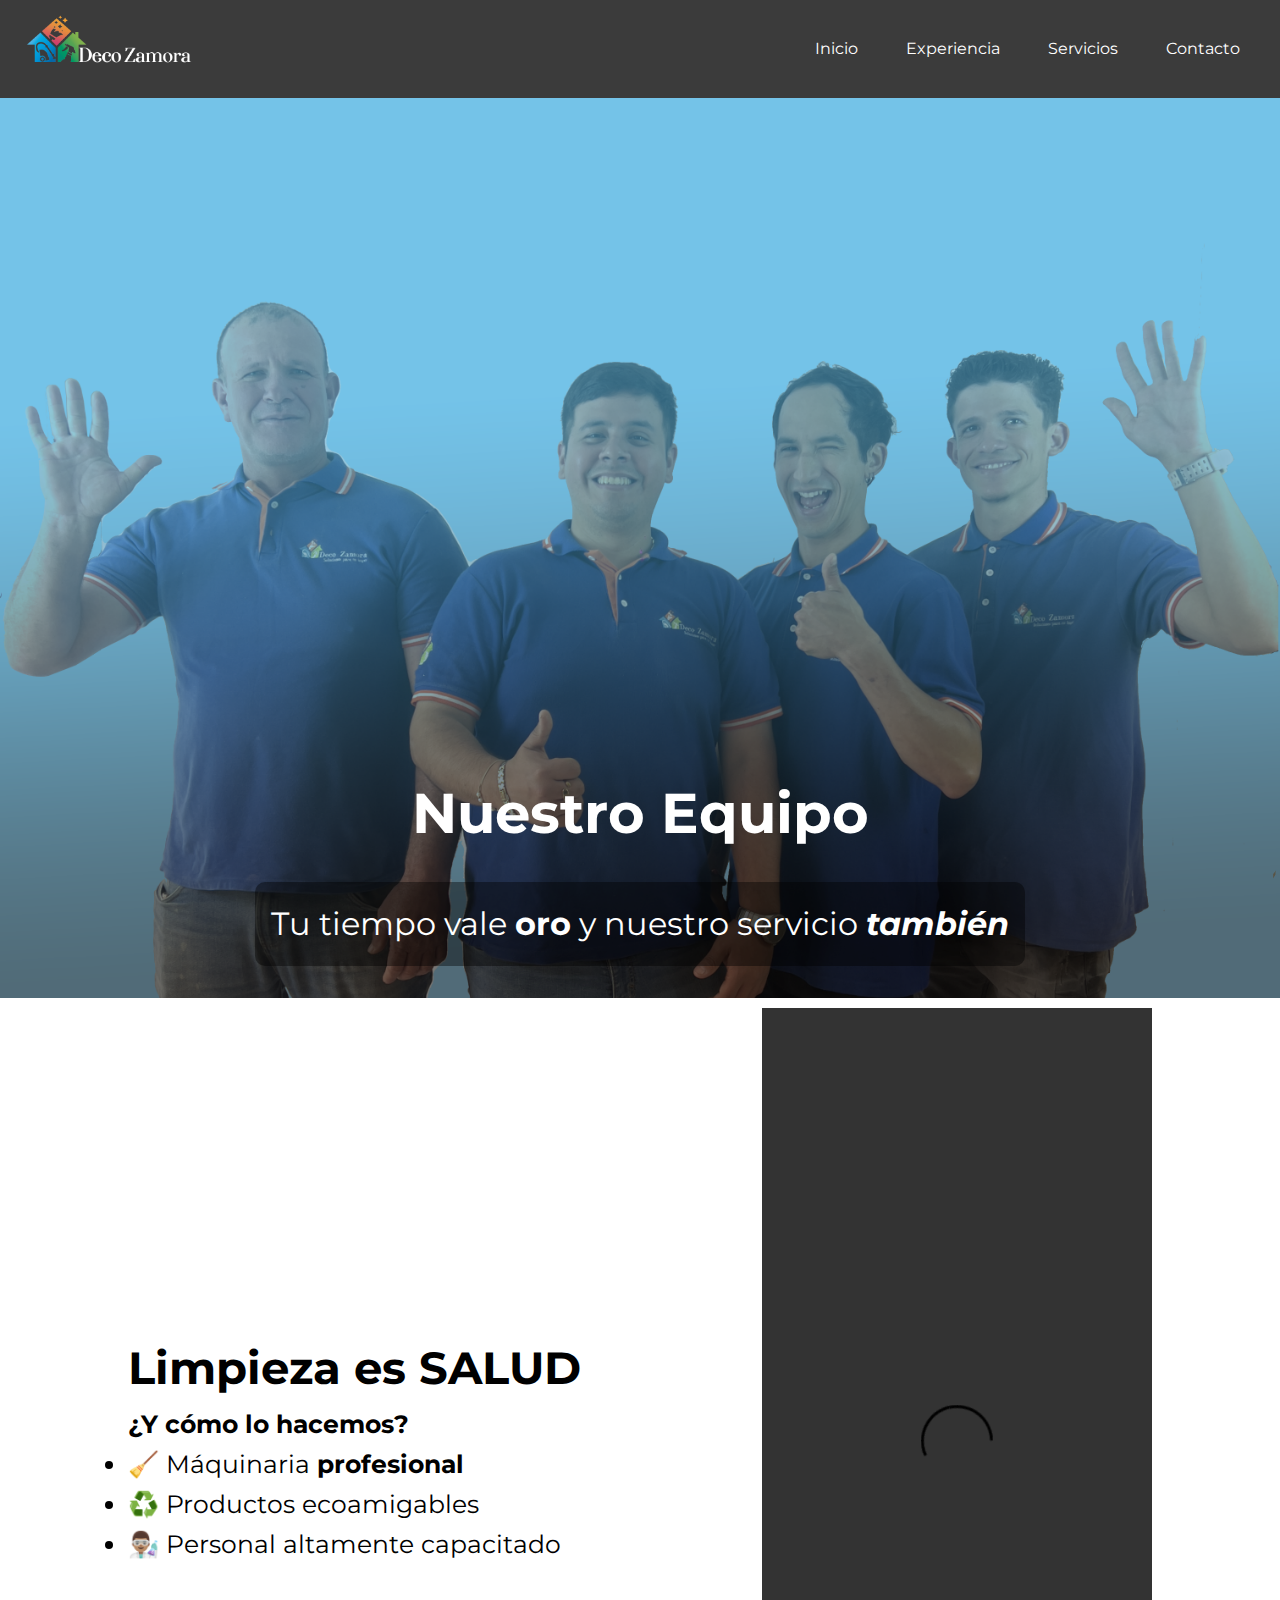
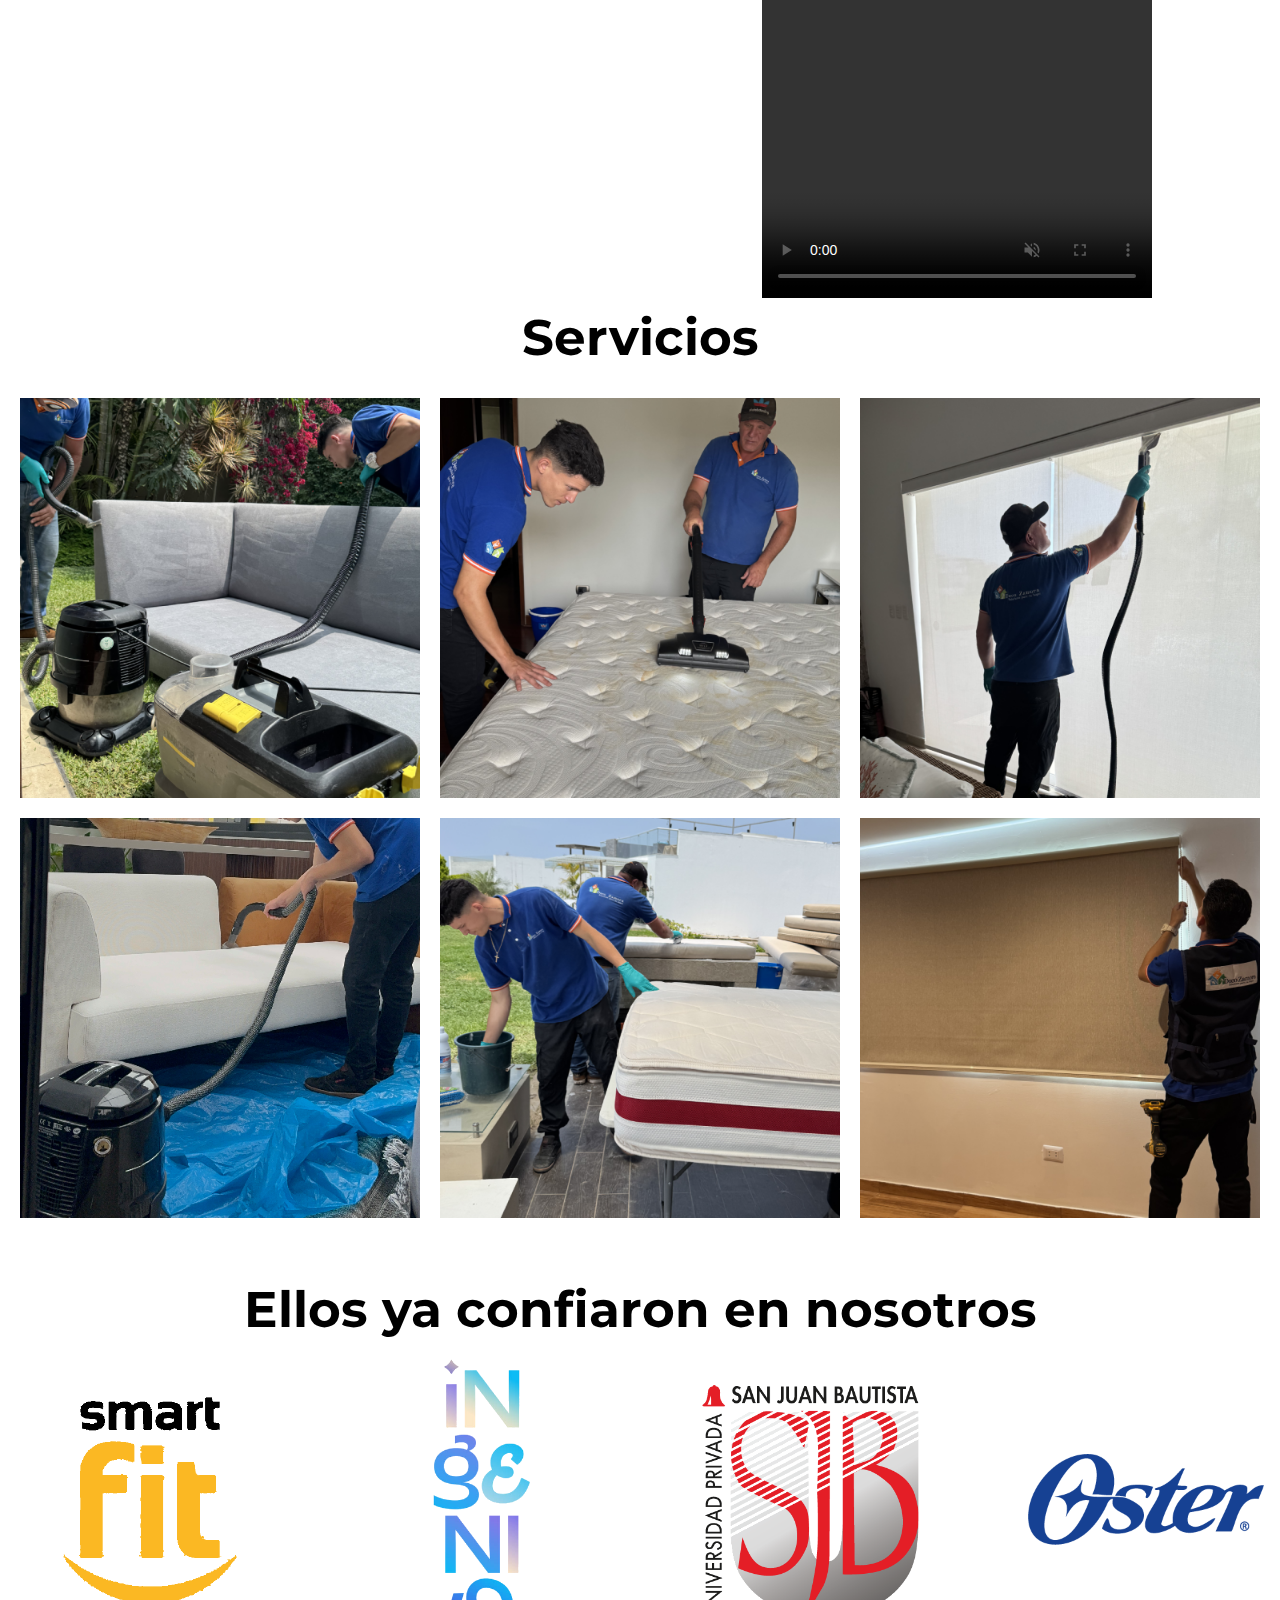
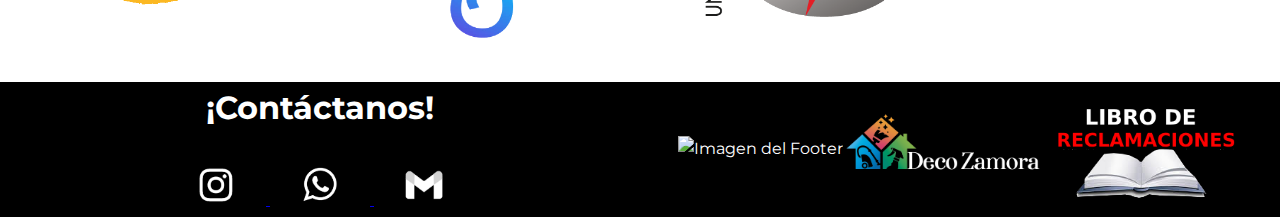
==== commit d2bd13af: "Update index.html" ====
--- a/index.html
+++ b/index.html
@@ -3,13 +3,13 @@
 <head>
     <meta charset="UTF-8">
     <meta name="viewport" content="width=device-width, initial-scale=1.0">
-    <meta name="description" content="Deco Zamora es una empresa de decoración innovadora que ofrece soluciones creativas y personalizadas para eventos, interiores y exteriores.">
+    <meta name="description" content="decozamora es una empresa de decoración, limpieza y renovación. Ofrece soluciones creativas y personalizadas para eventos, interiores y exteriores.">
     <meta name="keywords" content="decoración, eventos, soluciones creativas, decoración personalizada, Deco Zamora, Lavado, Limpieza, Lavado de colchones, renovación de colchones">
     <meta name="author" content="Deco Zamora">
     <link href="https://fonts.googleapis.com/css2?family=Montserrat:ital,wght@0,100..900;1,100..900&display=swap" rel="stylesheet">
     <link rel="stylesheet" href="styles.css">
     <link rel="icon" href="favicon.ico" type="image/x-icon">
-    <title>DecoZamora - Soluciones para tu hogar</title>
+    <title> decozamora - Soluciones para tu hogar</title>
 </head>
 
 <body>
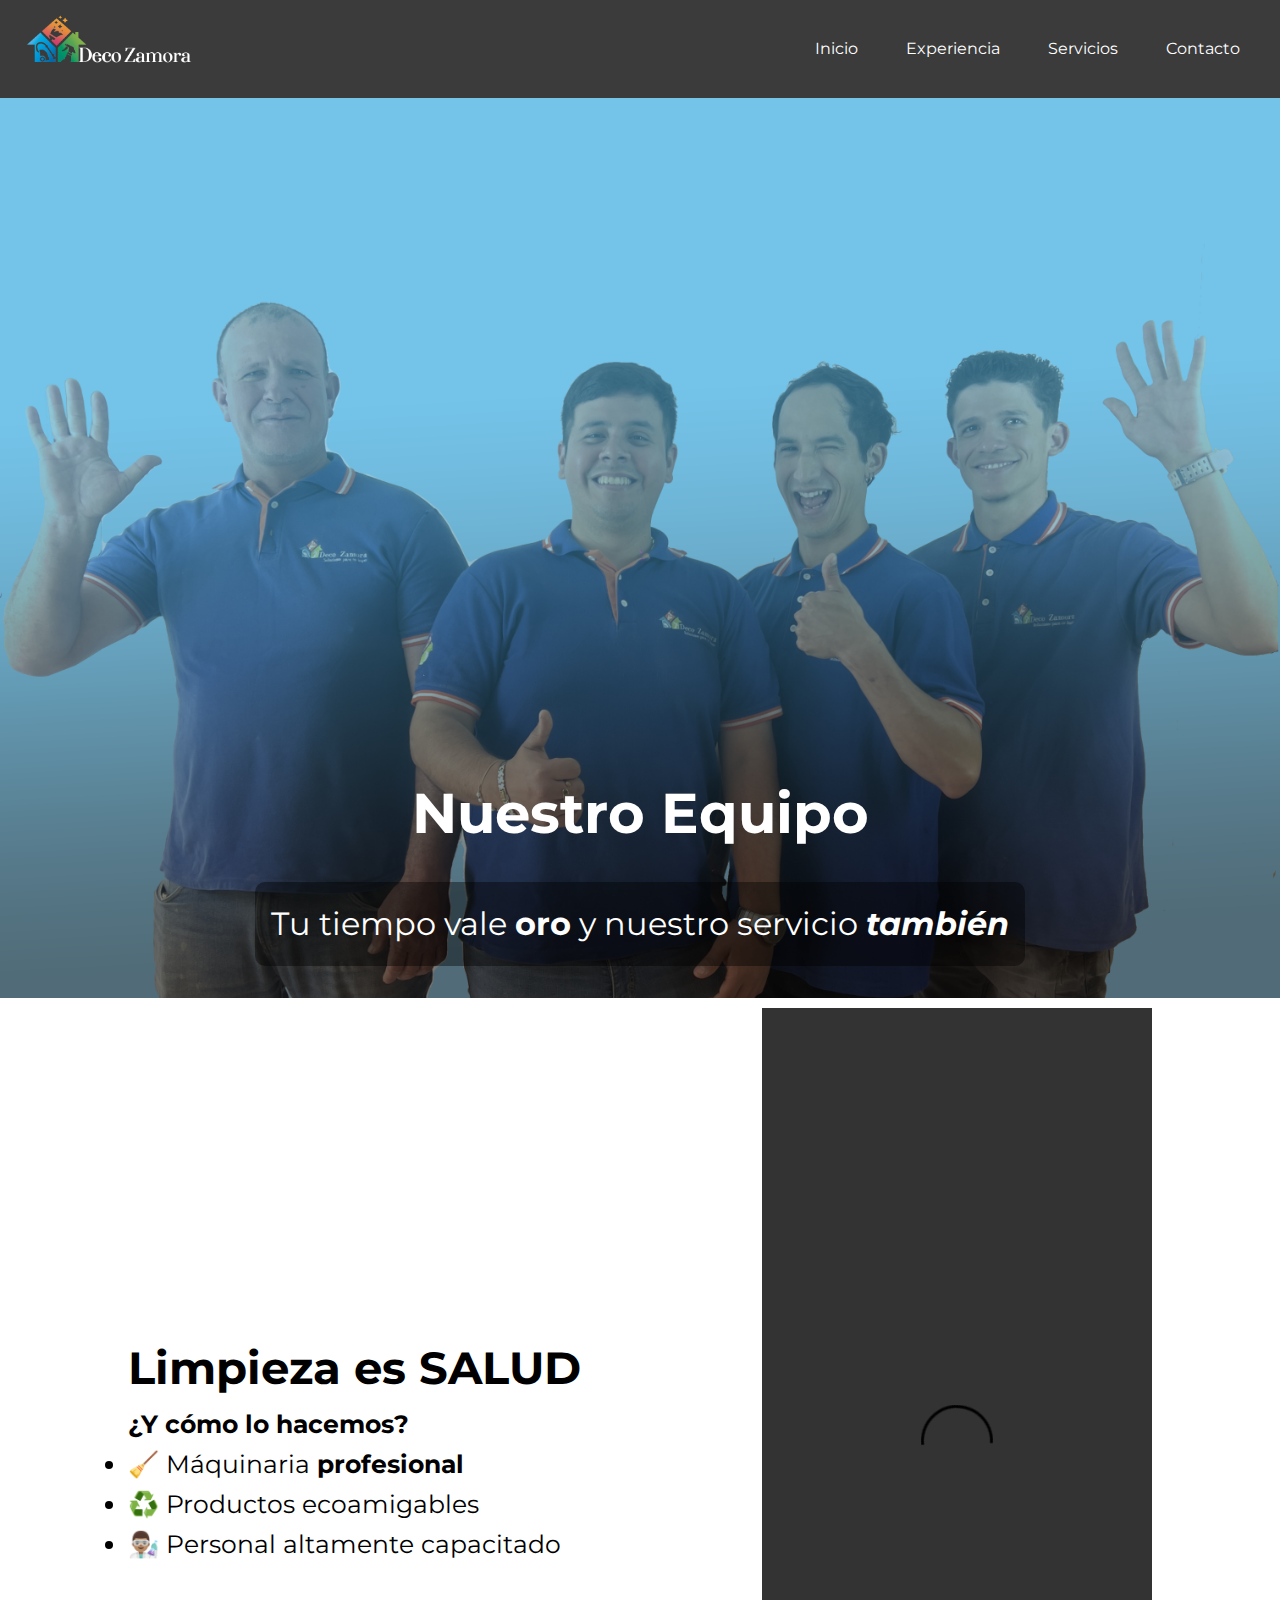
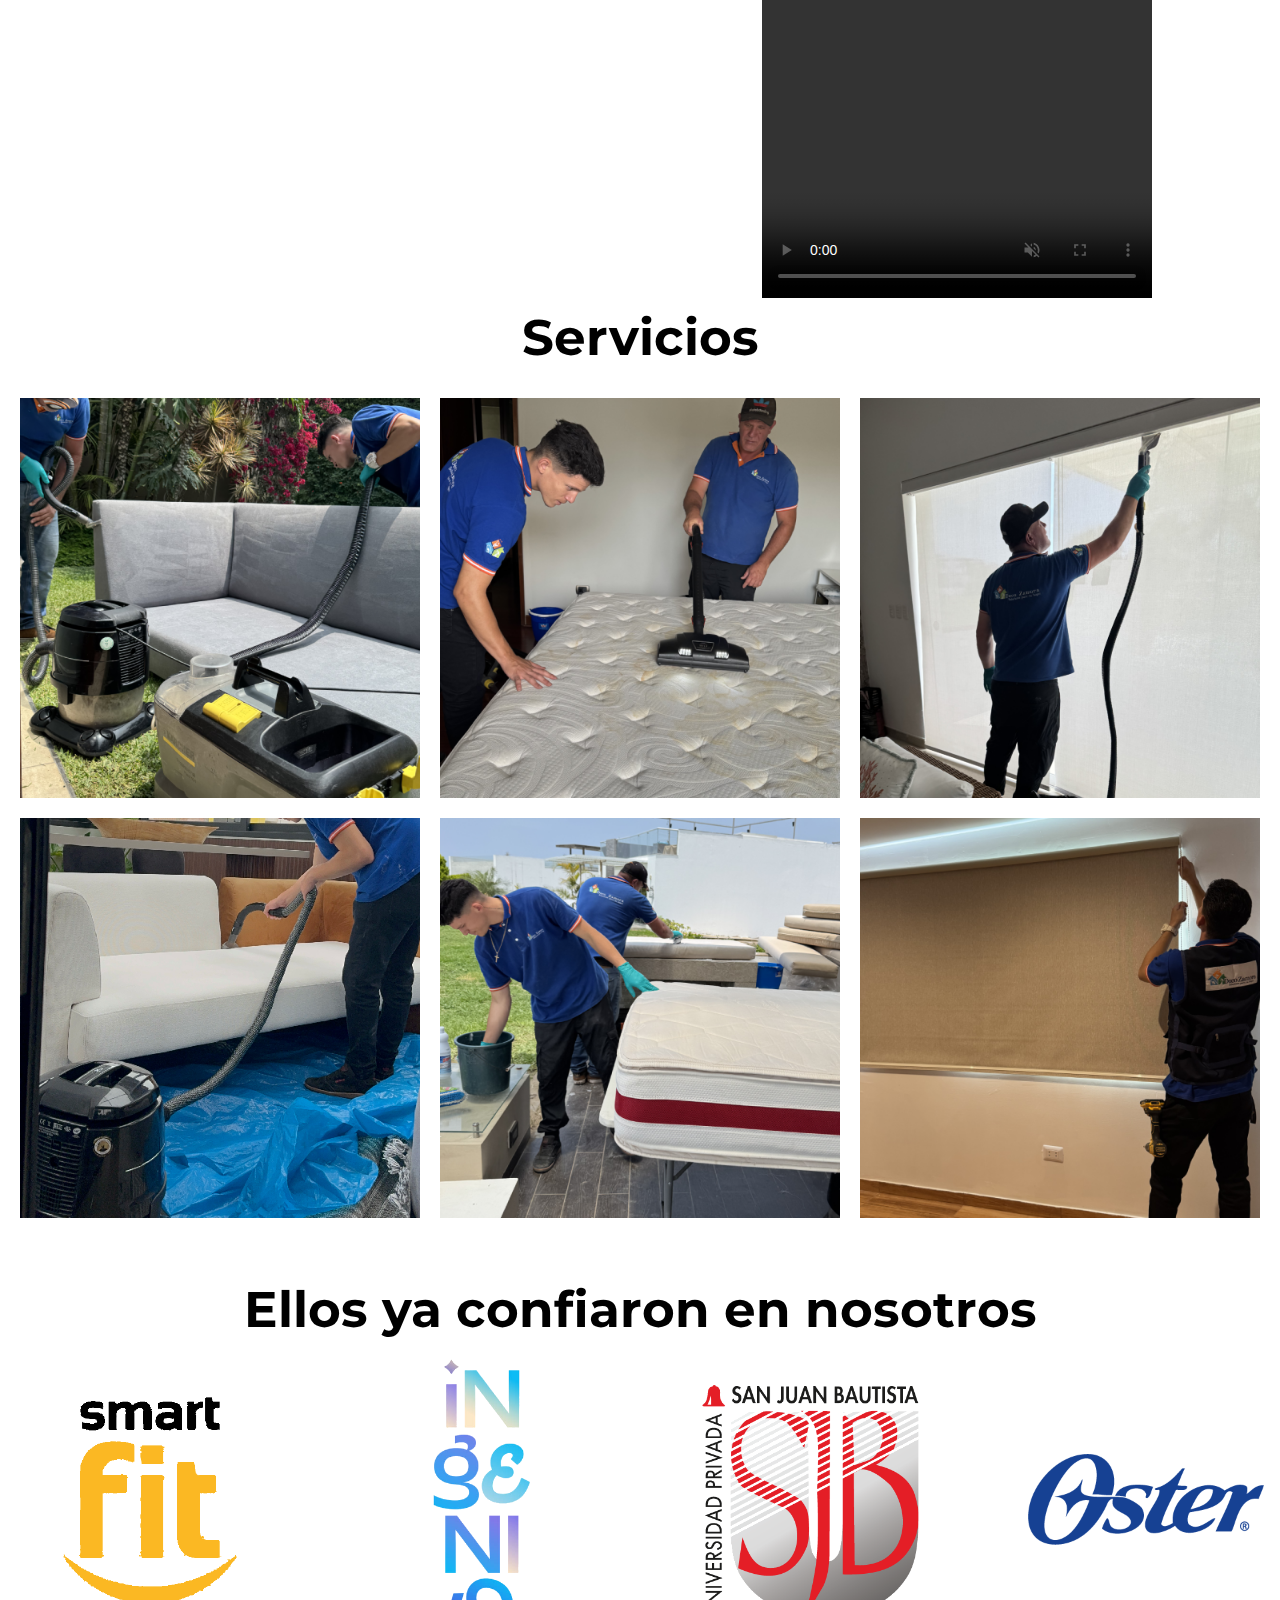
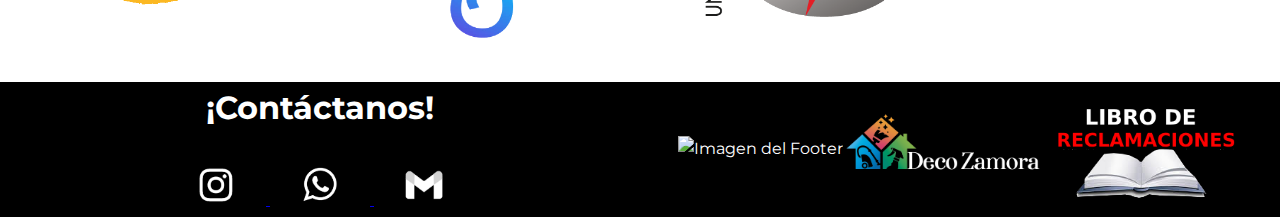
==== commit f0e05aab: "Update index.html" ====
--- a/index.html
+++ b/index.html
@@ -9,7 +9,8 @@
     <link href="https://fonts.googleapis.com/css2?family=Montserrat:ital,wght@0,100..900;1,100..900&display=swap" rel="stylesheet">
     <link rel="stylesheet" href="styles.css">
     <link rel="icon" href="favicon.ico" type="image/x-icon">
-    <title> decozamora - Soluciones para tu hogar</title>
+    <title>decozamora</title>
+
 </head>
 
 <body>
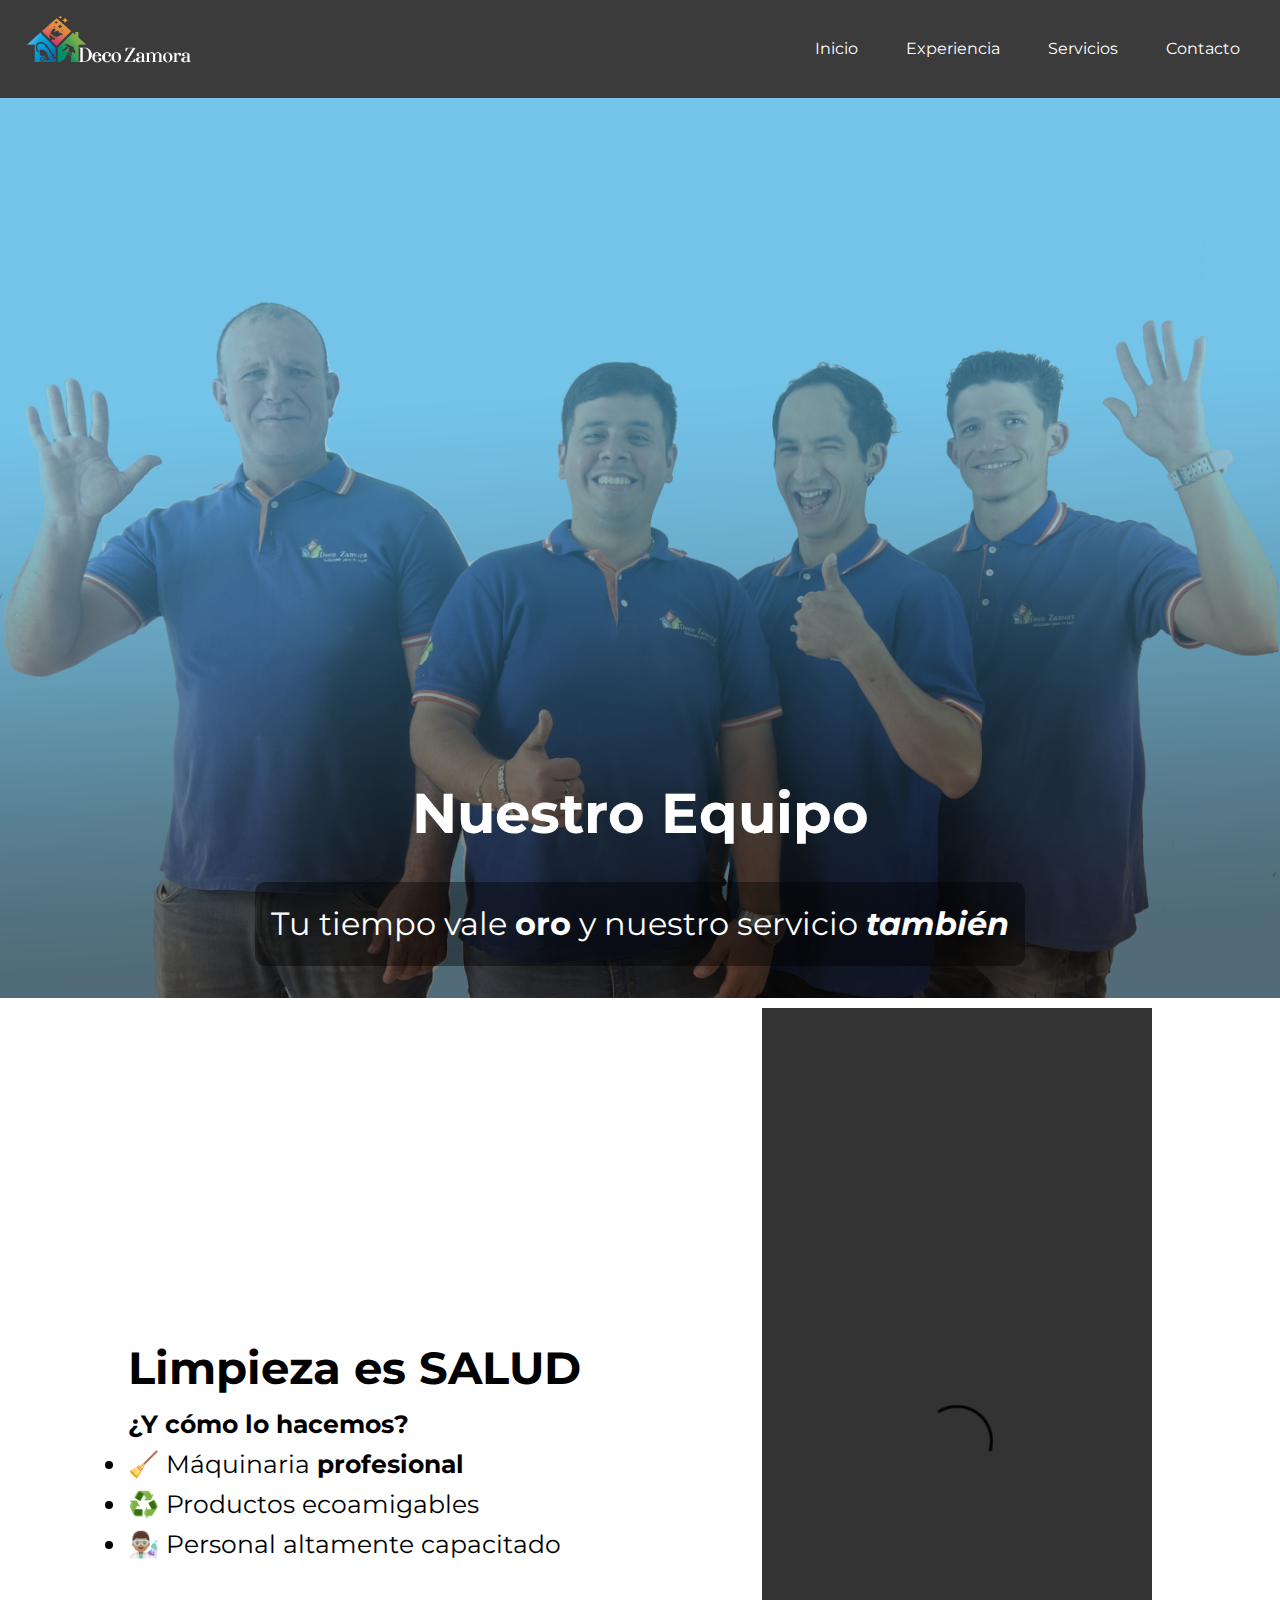
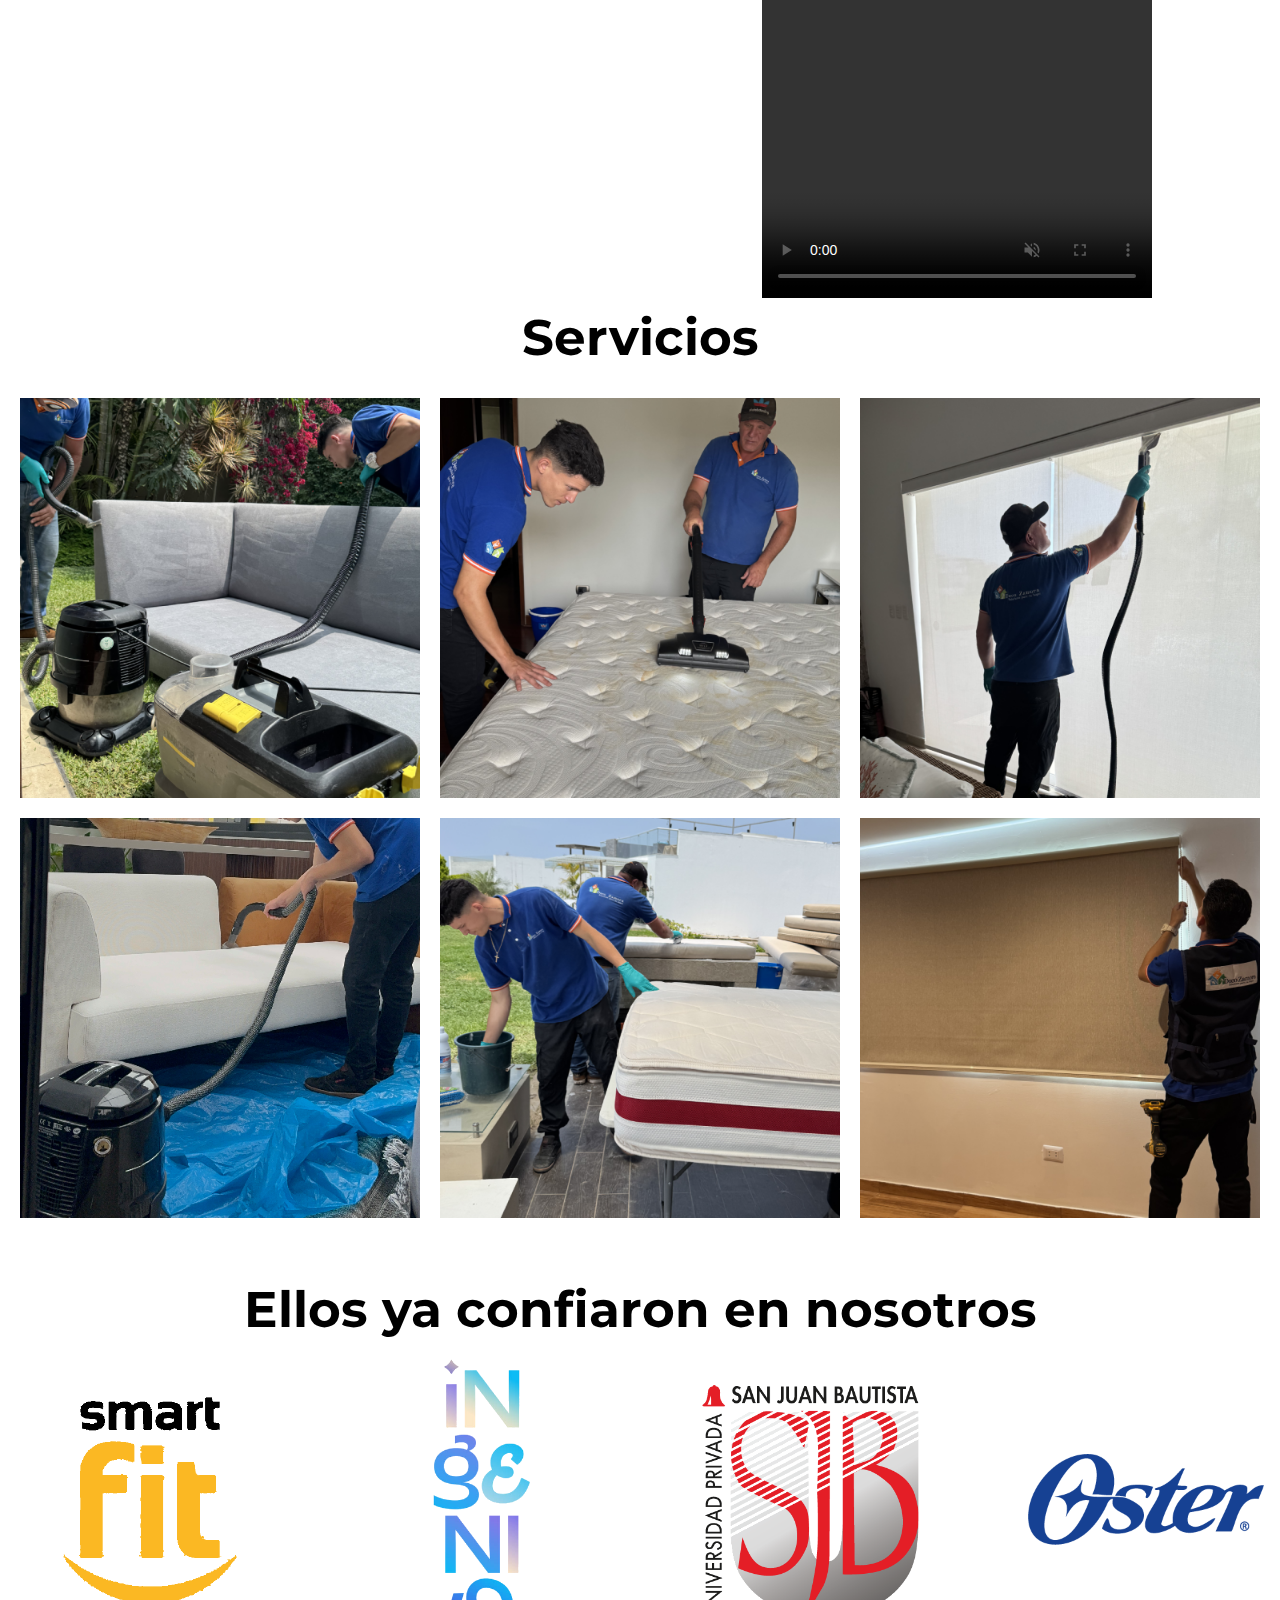
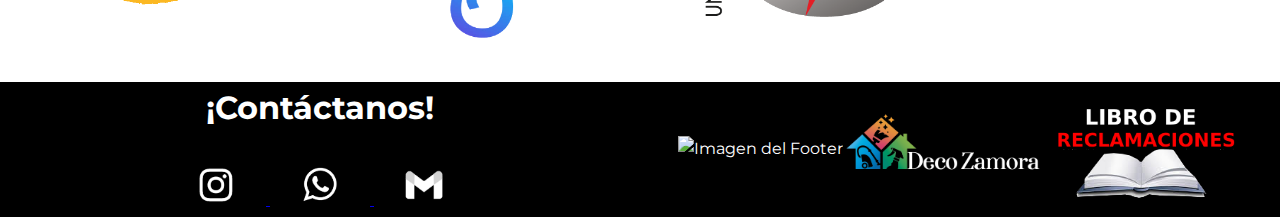
==== commit bf1086ee: "Update index.html" ====
--- a/index.html
+++ b/index.html
@@ -5,11 +5,12 @@
     <meta name="viewport" content="width=device-width, initial-scale=1.0">
     <meta name="description" content="decozamora es una empresa de decoración, limpieza y renovación. Ofrece soluciones creativas y personalizadas para eventos, interiores y exteriores.">
     <meta name="keywords" content="decoración, eventos, soluciones creativas, decoración personalizada, Deco Zamora, Lavado, Limpieza, Lavado de colchones, renovación de colchones">
-    <meta name="author" content="Deco Zamora">
+    <meta name="author" content="DecoZamora">
     <link href="https://fonts.googleapis.com/css2?family=Montserrat:ital,wght@0,100..900;1,100..900&display=swap" rel="stylesheet">
     <link rel="stylesheet" href="styles.css">
     <link rel="icon" href="favicon.ico" type="image/x-icon">
     <title>decozamora</title>
+    
 
 </head>
 
